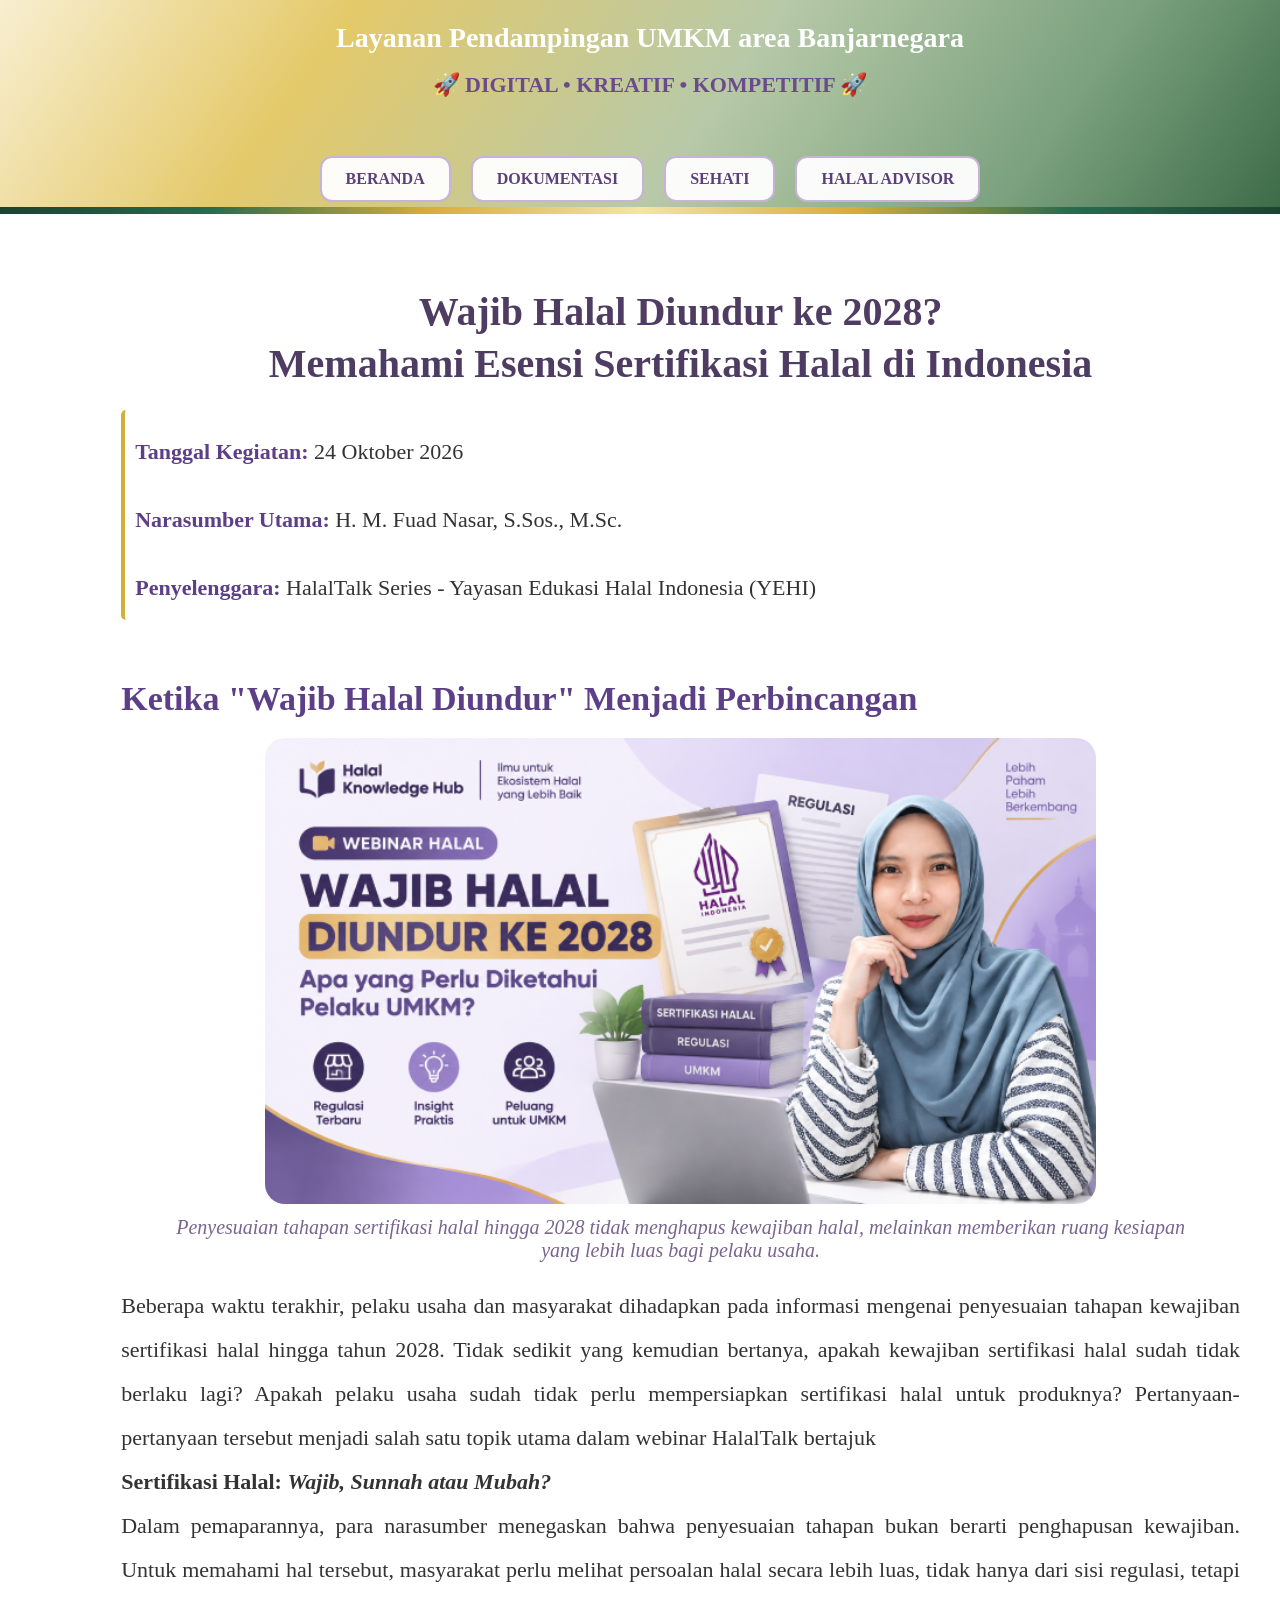
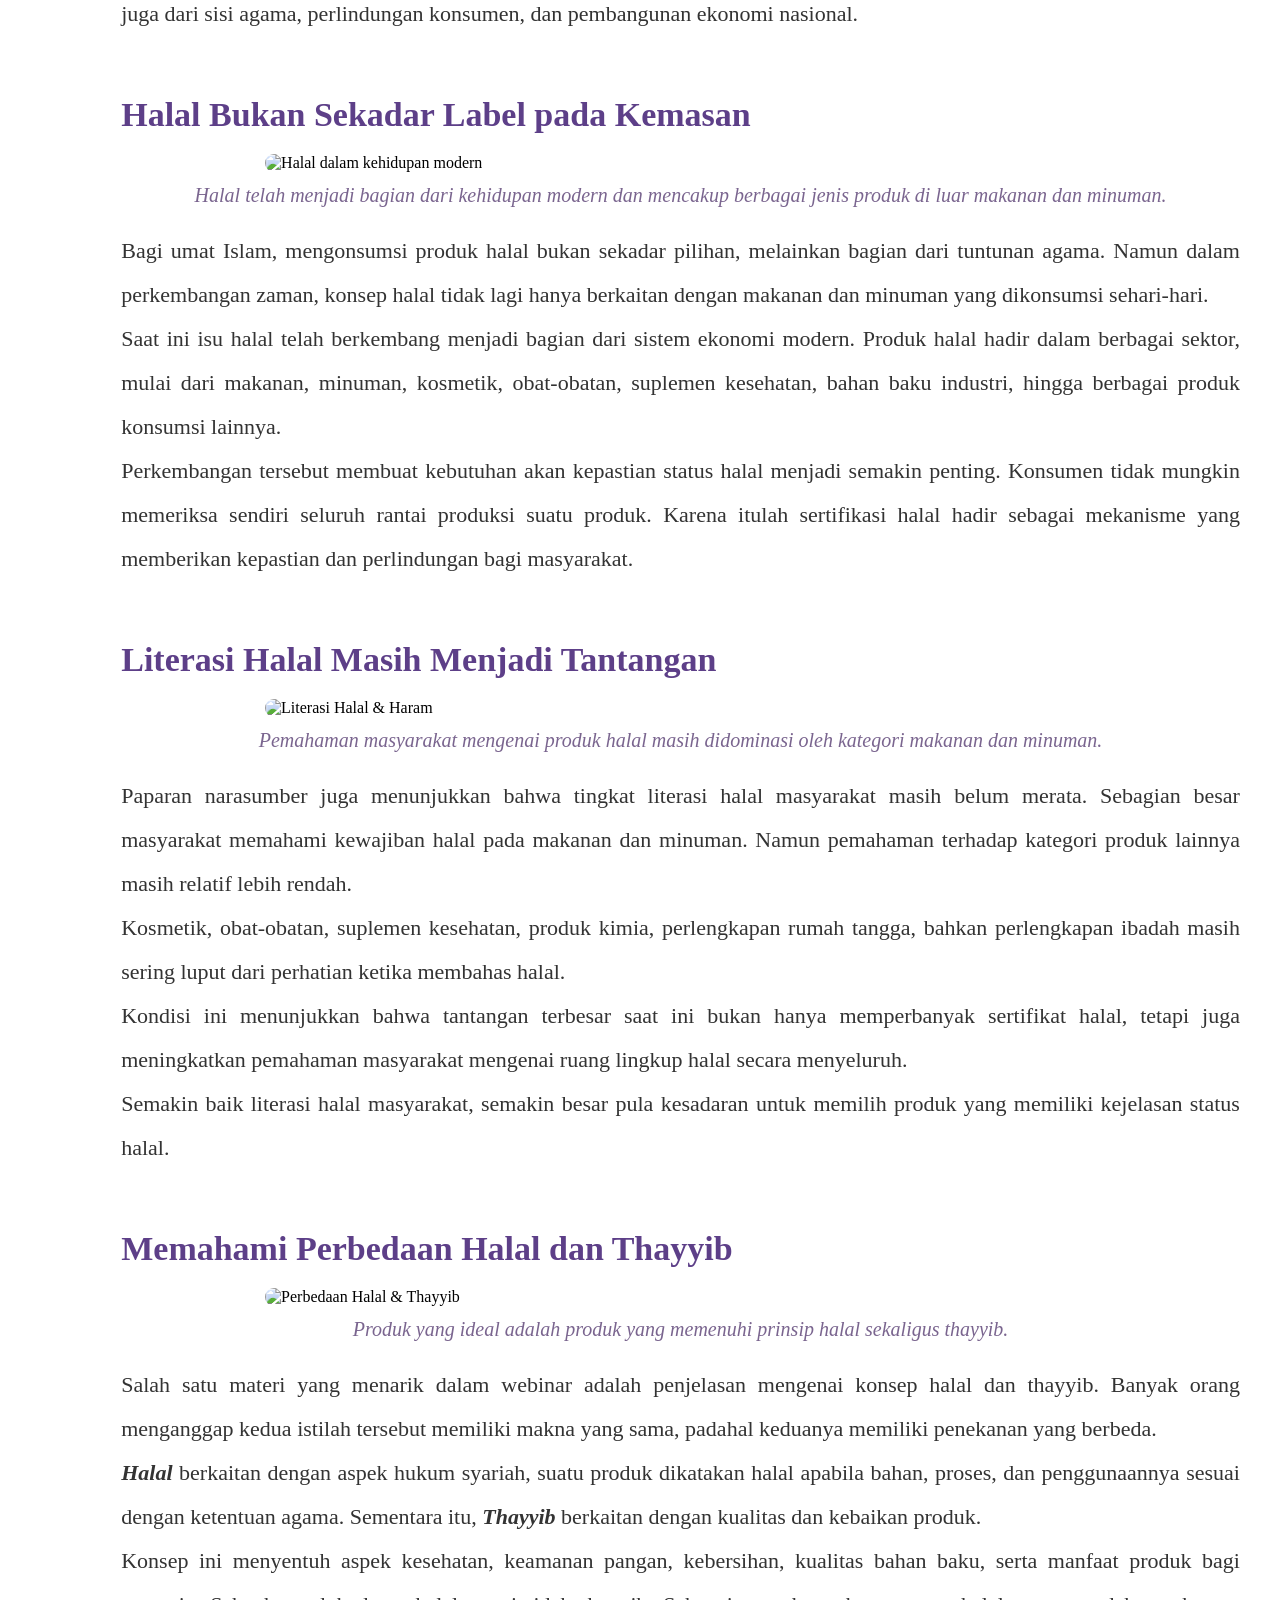
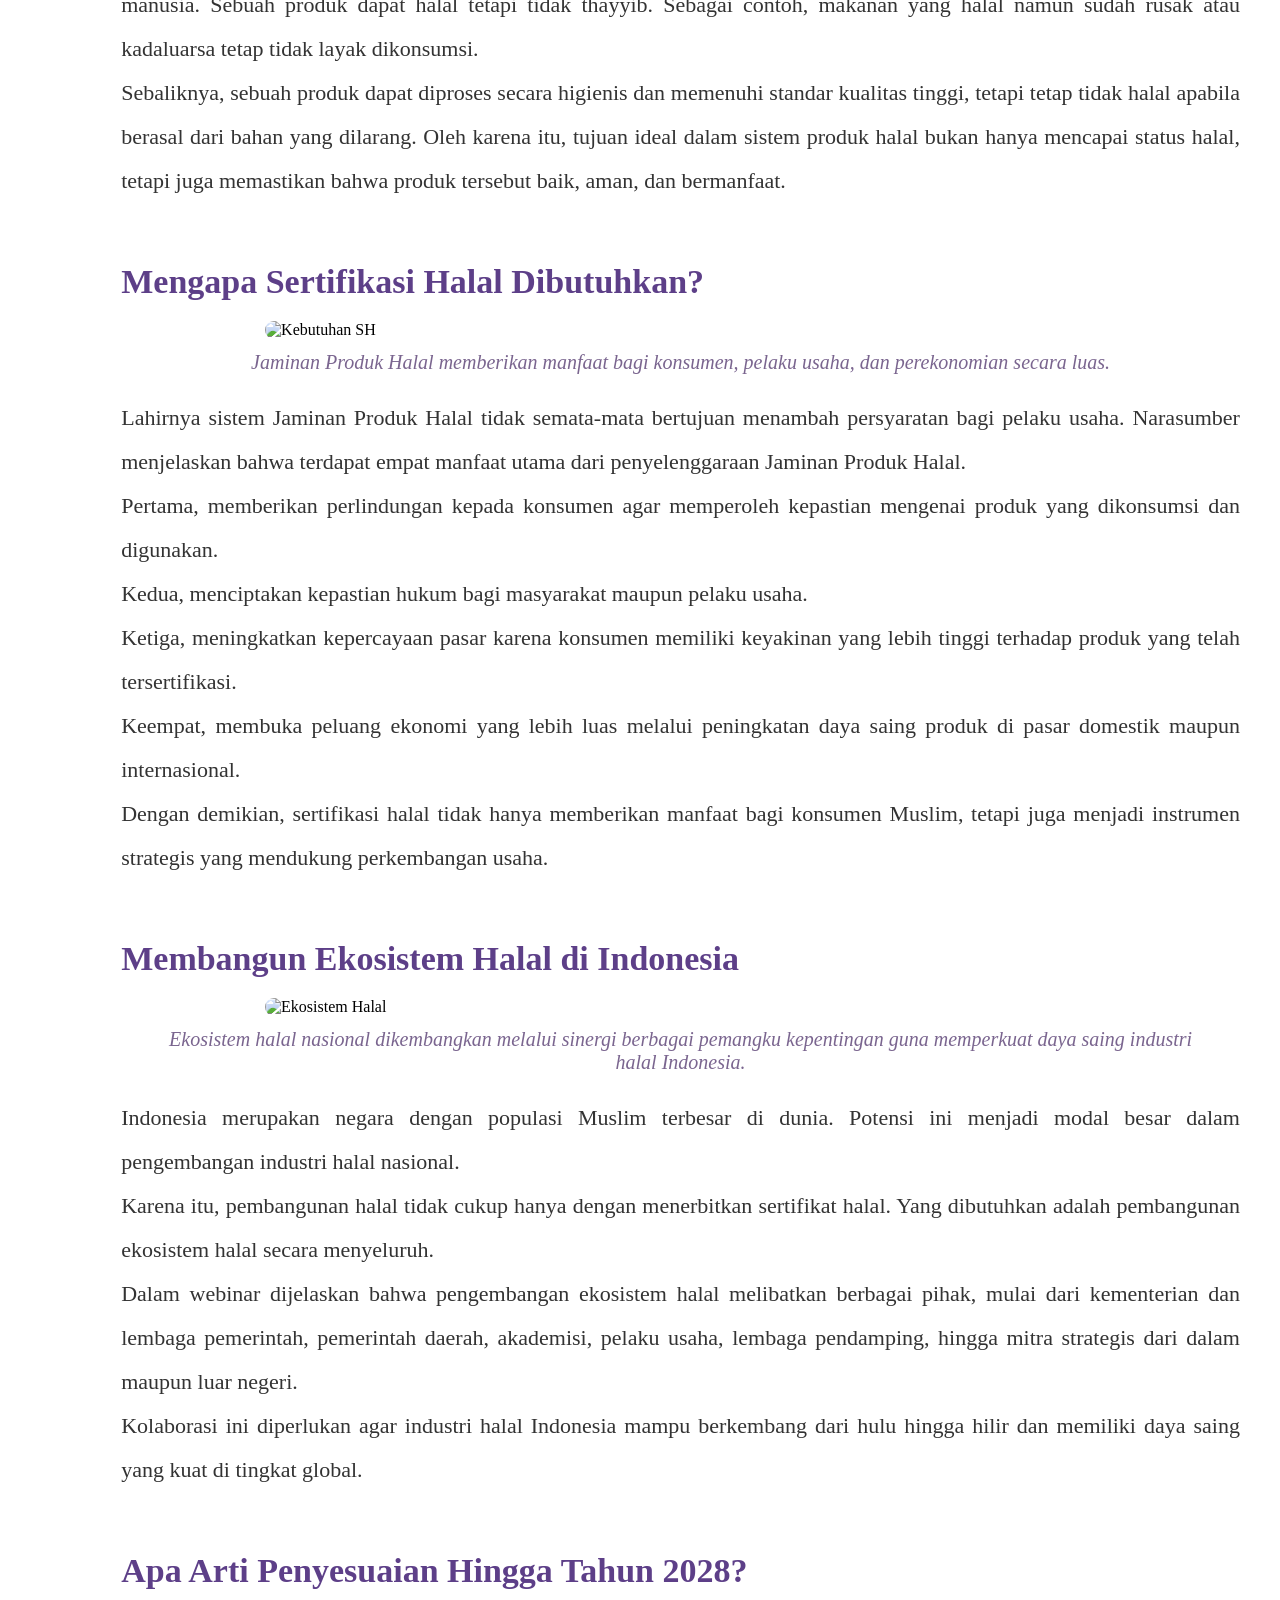
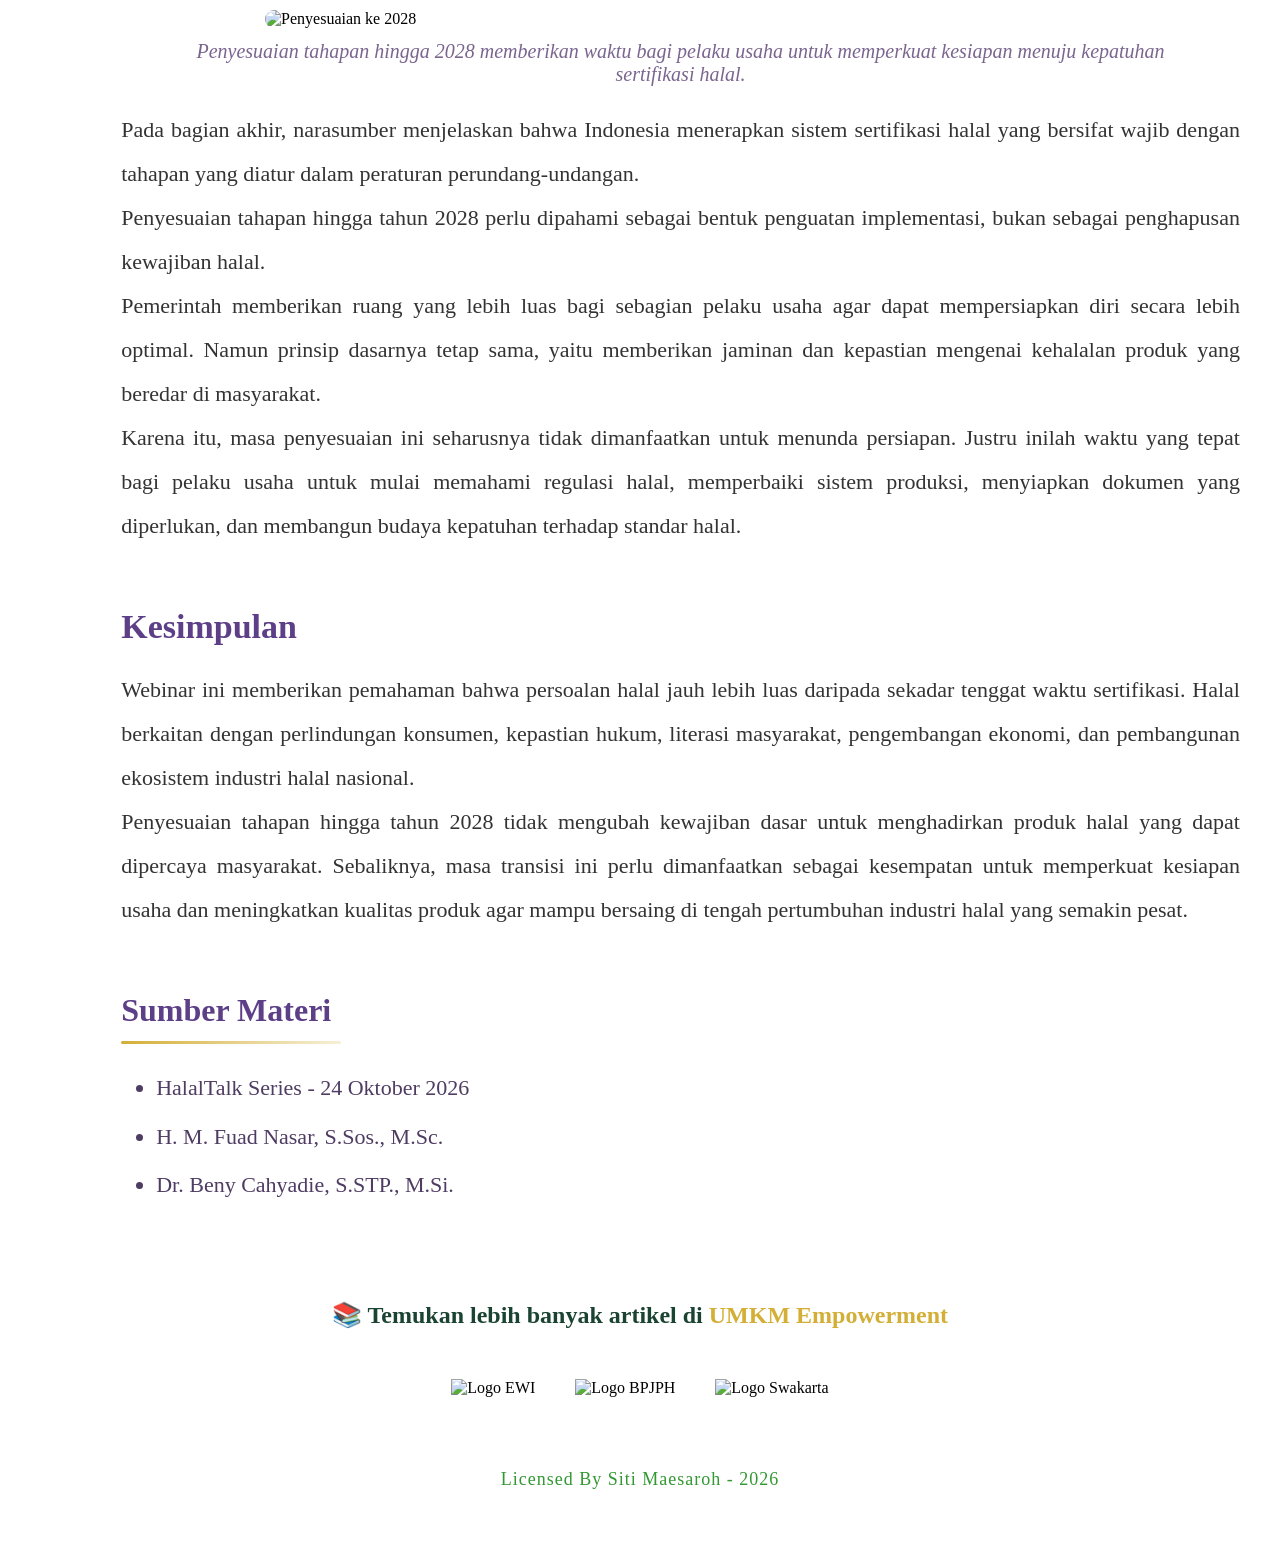
==== dokumentasi.html @ dea2dd50 "all my modifying in this project today" ====
<!DOCTYPE html>
<html lang="id">
<head>
  <meta charset="UTF-8">
  <title>Layanan Pendampingan UMKM area Banjarnegara dan Sekitarnya
  </title>
  <link rel="stylesheet" href="style.css">
  <link rel="stylesheet" href="dokumentasi.css">
</head>

  <body>
    

  <!-- ===== HEADER ===== -->
  <header>

    <div class="header-content">
      <div class="header-text">
            <h1 class="header-title">
                Layanan Pendampingan UMKM area Banjarnegara
            </h1>
            <p class="header-subtitle">
              🚀 DIGITAL • KREATIF • KOMPETITIF 🚀
            </p>
            <div id="calendar-info" class="calendar-info"></div>
       </div>

       <!-- Tombol Navigasi -->
       <nav class="main-menu">

      <div class="menu-item"><a href="index.html">BERANDA</a>
        <div class="menu-item active-menu"></div>
      </div>

      <div class="menu-item"><a href="dokumentasi.html">DOKUMENTASI</a>
      </div>

      <div class="menu-item"><a href="https://sertifikasihalal.id/?ref=v7R2S" target="_blank"rel="noopener noreferrer">SEHATI</a>
      </div>

      <div class="menu-item">
        <a href="https://ppph.id/?ref=v7R2S" target="_blank"rel="noopener noreferrer">HALAL ADVISOR</a>
       </div>

       </nav>
   </div> <!-- Akhir dari Header Content-->

</header>

<main class="knowledge-layout">
    <!-- KONTEN ARTIKEL -->

    <section class="knowledge-content">

      <!-- Artikel Pertama -->
      <article class="knowledge-article" id="artikel-wajib-halal">
        <h1 class="article-title">
            Wajib Halal Diundur ke 2028?<br>
            Memahami Esensi Sertifikasi Halal di Indonesia
        </h1>

    <div class="article-info">
    <p>
        <strong>Tanggal Kegiatan:</strong>
        24 Oktober 2026
    </p>
    <p>
        <strong>Narasumber Utama:</strong>
        H. M. Fuad Nasar, S.Sos., M.Sc.
    </p>
    <p>
        <strong>Penyelenggara:</strong>
        HalalTalk Series - Yayasan Edukasi Halal Indonesia (YEHI)
    </p>
    </div>
        <h2>Ketika "Wajib Halal Diundur" Menjadi Perbincangan</h2>
        <figure class="article-image">
            <img src="assets/HJ-KartuArtikel.png" alt="Kartu Artikel">
            <figcaption>
                Penyesuaian tahapan sertifikasi halal hingga 2028 tidak menghapus kewajiban halal, melainkan memberikan ruang kesiapan yang lebih luas bagi pelaku usaha.
            </figcaption>
          </figure>

        <p>
          Beberapa waktu terakhir, pelaku usaha dan masyarakat dihadapkan pada informasi mengenai penyesuaian tahapan kewajiban sertifikasi halal hingga tahun 2028. Tidak sedikit yang kemudian bertanya, apakah kewajiban sertifikasi halal sudah tidak berlaku lagi? Apakah pelaku usaha sudah tidak perlu mempersiapkan sertifikasi halal untuk produknya?
          Pertanyaan-pertanyaan tersebut menjadi salah satu topik utama dalam webinar HalalTalk bertajuk<br><strong>Sertifikasi Halal: <em>Wajib, Sunnah atau Mubah?</em></strong><br> Dalam pemaparannya, para narasumber menegaskan bahwa penyesuaian tahapan bukan berarti penghapusan kewajiban. Untuk memahami hal tersebut, masyarakat perlu melihat persoalan halal secara lebih luas, tidak hanya dari sisi regulasi, tetapi juga dari sisi agama, perlindungan konsumen, dan pembangunan ekonomi nasional.
        </p>

        <h2>Halal Bukan Sekadar Label pada Kemasan</h2>
        <figure class="article-image">
            <img src="assets/HJ-GambarSatu.jpg" alt="Halal dalam kehidupan modern">
            <figcaption>
                Halal telah menjadi bagian dari kehidupan modern dan mencakup berbagai jenis produk di luar makanan dan minuman.
            </figcaption>
        </figure>

        <p>
          Bagi umat Islam, mengonsumsi produk halal bukan sekadar pilihan, melainkan bagian dari tuntunan agama. Namun dalam perkembangan zaman, konsep halal tidak lagi hanya berkaitan dengan makanan dan minuman yang dikonsumsi sehari-hari.
          <br> Saat ini isu halal telah berkembang menjadi bagian dari sistem ekonomi modern. Produk halal hadir dalam berbagai sektor, mulai dari makanan, minuman, kosmetik, obat-obatan, suplemen kesehatan, bahan baku industri, hingga berbagai produk konsumsi lainnya.
          <br> Perkembangan tersebut membuat kebutuhan akan kepastian status halal menjadi semakin penting. Konsumen tidak mungkin memeriksa sendiri seluruh rantai produksi suatu produk. Karena itulah sertifikasi halal hadir sebagai mekanisme yang memberikan kepastian dan perlindungan bagi masyarakat.
        </p>


        <h2>Literasi Halal Masih Menjadi Tantangan</h2>
        <figure class="article-image">
            <img src="assets/HJ-GambarDua.jpg" alt="Literasi Halal & Haram">
            <figcaption>
              Pemahaman masyarakat mengenai produk halal masih didominasi oleh kategori makanan dan minuman.
            </figcaption>
        </figure>

        <p>
          Paparan narasumber juga menunjukkan bahwa tingkat literasi halal masyarakat masih belum merata. Sebagian besar masyarakat memahami kewajiban halal pada makanan dan minuman. Namun pemahaman terhadap kategori produk lainnya masih relatif lebih rendah.
          <br> Kosmetik, obat-obatan, suplemen kesehatan, produk kimia, perlengkapan rumah tangga, bahkan perlengkapan ibadah masih sering luput dari perhatian ketika membahas halal.
          <br> Kondisi ini menunjukkan bahwa tantangan terbesar saat ini bukan hanya memperbanyak sertifikat halal, tetapi juga meningkatkan pemahaman masyarakat mengenai ruang lingkup halal secara menyeluruh.
          <br> Semakin baik literasi halal masyarakat, semakin besar pula kesadaran untuk memilih produk yang memiliki kejelasan status halal.
        </p>


        <h2>Memahami Perbedaan Halal dan Thayyib</h2>
        <figure class="article-image">
            <img src="assets/HJ-GambarTiga.png" alt="Perbedaan Halal & Thayyib">
            <figcaption>
              Produk yang ideal adalah produk yang memenuhi prinsip halal sekaligus thayyib.
            </figcaption>
          </figure>

        <p>
          Salah satu materi yang menarik dalam webinar adalah penjelasan mengenai konsep halal dan thayyib.
          Banyak orang menganggap kedua istilah tersebut memiliki makna yang sama, padahal keduanya memiliki penekanan yang berbeda.
          <br><strong><em>Halal </em></strong>berkaitan dengan aspek hukum syariah, suatu produk dikatakan halal apabila bahan, proses, dan penggunaannya sesuai dengan ketentuan agama.
          Sementara itu, <strong><em>Thayyib </em></strong>berkaitan dengan kualitas dan kebaikan produk. <br>Konsep ini menyentuh aspek kesehatan, keamanan pangan, kebersihan, kualitas bahan baku, serta manfaat produk bagi manusia.
          Sebuah produk dapat halal tetapi tidak thayyib. Sebagai contoh, makanan yang halal namun sudah rusak atau kadaluarsa tetap tidak layak dikonsumsi.
          <br> Sebaliknya, sebuah produk dapat diproses secara higienis dan memenuhi standar kualitas tinggi, tetapi tetap tidak halal apabila berasal dari bahan yang dilarang.
          Oleh karena itu, tujuan ideal dalam sistem produk halal bukan hanya mencapai status halal, tetapi juga memastikan bahwa produk tersebut baik, aman, dan bermanfaat.
        </p>

        <h2>Mengapa Sertifikasi Halal Dibutuhkan?</h2>
        <figure class="article-image">
            <img src="assets/HJ-GambarEmpat.png" alt="Kebutuhan SH">
            <figcaption>
              Jaminan Produk Halal memberikan manfaat bagi konsumen, pelaku usaha, dan perekonomian secara luas.
            </figcaption>
        </figure>

        <p>
          Lahirnya sistem Jaminan Produk Halal tidak semata-mata bertujuan menambah persyaratan bagi pelaku usaha. Narasumber menjelaskan bahwa terdapat empat manfaat utama dari penyelenggaraan Jaminan Produk Halal.
          <br> Pertama, memberikan perlindungan kepada konsumen agar memperoleh kepastian mengenai produk yang dikonsumsi dan digunakan.
          <br> Kedua, menciptakan kepastian hukum bagi masyarakat maupun pelaku usaha.
          <br> Ketiga, meningkatkan kepercayaan pasar karena konsumen memiliki keyakinan yang lebih tinggi terhadap produk yang telah tersertifikasi.
          <br> Keempat, membuka peluang ekonomi yang lebih luas melalui peningkatan daya saing produk di pasar domestik maupun internasional.
          <br> Dengan demikian, sertifikasi halal tidak hanya memberikan manfaat bagi konsumen Muslim, tetapi juga menjadi instrumen strategis yang mendukung perkembangan usaha.
        </p>

        <h2>Membangun Ekosistem Halal di Indonesia</h2>
        <figure class="article-image">
            <img src="assets/HJ-GambarLima.png" alt="Ekosistem Halal">
            <figcaption>
              Ekosistem halal nasional dikembangkan melalui sinergi berbagai pemangku kepentingan guna memperkuat daya saing industri halal Indonesia.
            </figcaption>
        </figure>

        <p>
          Indonesia merupakan negara dengan populasi Muslim terbesar di dunia. Potensi ini menjadi modal besar dalam pengembangan industri halal nasional.
          <br> Karena itu, pembangunan halal tidak cukup hanya dengan menerbitkan sertifikat halal. Yang dibutuhkan adalah pembangunan ekosistem halal secara menyeluruh.
          <br> Dalam webinar dijelaskan bahwa pengembangan ekosistem halal melibatkan berbagai pihak, mulai dari kementerian dan lembaga pemerintah, pemerintah daerah, akademisi, pelaku usaha, lembaga pendamping, hingga mitra strategis dari dalam maupun luar negeri.
          <br> Kolaborasi ini diperlukan agar industri halal Indonesia mampu berkembang dari hulu hingga hilir dan memiliki daya saing yang kuat di tingkat global.
        </p>

        <h2>Apa Arti Penyesuaian Hingga Tahun 2028?</h2>
        <figure class="article-image">
            <img src="assets/HJ-GambarEnam.png" alt="Penyesuaian ke 2028">
            <figcaption>
              Penyesuaian tahapan hingga 2028 memberikan waktu bagi pelaku usaha untuk memperkuat kesiapan menuju kepatuhan sertifikasi halal.
            </figcaption>
        </figure>

        <p>Pada bagian akhir, narasumber menjelaskan bahwa Indonesia menerapkan sistem sertifikasi halal yang bersifat wajib dengan tahapan yang diatur dalam peraturan perundang-undangan.
        <br> Penyesuaian tahapan hingga tahun 2028 perlu dipahami sebagai bentuk penguatan implementasi, bukan sebagai penghapusan kewajiban halal.
        <br> Pemerintah memberikan ruang yang lebih luas bagi sebagian pelaku usaha agar dapat mempersiapkan diri secara lebih optimal. Namun prinsip dasarnya tetap sama, yaitu memberikan jaminan dan kepastian mengenai kehalalan produk yang beredar di masyarakat.
        <br> Karena itu, masa penyesuaian ini seharusnya tidak dimanfaatkan untuk menunda persiapan. Justru inilah waktu yang tepat bagi pelaku usaha untuk mulai memahami regulasi halal, memperbaiki sistem produksi, menyiapkan dokumen yang diperlukan, dan membangun budaya kepatuhan terhadap standar halal.
        </p>

        <h2>Kesimpulan</h2>
        <p>
          Webinar ini memberikan pemahaman bahwa persoalan halal jauh lebih luas daripada sekadar tenggat waktu sertifikasi. Halal berkaitan dengan perlindungan konsumen, kepastian hukum, literasi masyarakat, pengembangan ekonomi, dan pembangunan ekosistem industri halal nasional.
          <br> Penyesuaian tahapan hingga tahun 2028 tidak mengubah kewajiban dasar untuk menghadirkan produk halal yang dapat dipercaya masyarakat. Sebaliknya, masa transisi ini perlu dimanfaatkan sebagai kesempatan untuk memperkuat kesiapan usaha dan meningkatkan kualitas produk agar mampu bersaing di tengah pertumbuhan industri halal yang semakin pesat.
        </p>

        <h3>Sumber Materi</h3>

        <ul>
            <li>HalalTalk Series - 24 Oktober 2026</li>
            <li>H. M. Fuad Nasar, S.Sos., M.Sc.</li>
            <li>Dr. Beny Cahyadie, S.STP., M.Si.</li>
        </ul>
    </article>
</section>
    </section>
</main>
 
<section class="more-articles">
    <p>
        📚 Temukan lebih banyak artikel di
        <a href="https://esma-2026.github.io/My-Personal-Blog/"
           target="_blank">
            UMKM Empowerment
        </a>
    </p>
</section>

    <footer class="sponsor-footer">
      <div class="sponsor-logos">
        <img src="assets/ewi.png" alt="Logo EWI" class="sponsor-logo">
        <img src="assets/kemenpar.png" alt="Logo BPJPH" class="sponsor-logo">
        <img src="assets/sihati.png" alt="Logo Swakarta" class="sponsor-logo">
      </div>

    <p class="licensed">Licensed By Siti Maesaroh - 2026</p>
  </footer>

<!-- Script untuk Hari & Tanggal Berjalan-->
<!-- Script di akhir -->
  <script src="script.js"></script>

</section>
</body>
</html>
---- style.css ----
/* ===== GLOBAL ===== */
html {
    scroll-behavior: smooth;
    overflow-x: clip;
}
html,
body{
    margin:0;
    overflow-x: clip;
    overflow-y: auto;
}

body{
    background-image:url("assets/background-website.png");
    background-position:center top;
    background-repeat:no-repeat;
    background-size:cover;
}

/* ===== HEADER ===== */

header{
    position: fixed;
    top: 0;
    left: 0;
    width: 100%;
    display: center;
    padding: 12px 40px 12px 60px;
    box-sizing: border-box;
    z-index: 9999;
    background: linear-gradient(
    125deg,
    #f8efd1 0%,
    #e4c96a 25%,
    #b7c9a8 55%,
    #7ba17e 80%,
    #3d6b47 100%
    );
}
header::after{
    content:"";
    position:absolute;
    left:0;
    bottom:0;
    width:100%;
    height:7px;

   background: linear-gradient(
    90deg,
    #1b4332,
    #2d6a4f,
    #d4af37,
    #f4e4a6,
    #d4af37,
    #2d6a4f,
    #1b4332
);
}

.header-text{
    display:flex;
    flex-direction:column;
    align-items:center;
}
.header-title{
    margin:10px;
    font-size:28px;
    font-weight:700;
    color:white;
}
.header-subtitle{
    margin:8px 0 0;
    font-size:24px;
    font-weight:600;
    color:#6c4b8a;
    text-align:center;
}

/* ===== TANGGAL ===== */
.calendar-info{
    margin-top:12px;
    min-height:28px;
    color:#b8860b;
    font-size:26px;
    font-weight:500;
    text-align:center;
}
.main-background{
    padding-top: 200px;
}

/* ===== RESPONSIVE ===== */

@media (max-width:1350px){

    header{
        grid-template-columns:1fr;
        justify-items:center;
        gap:12px;
    }

    .header-brand{
        grid-column:1;
        width:100%;
        justify-content:center;
        gap:14px;
    }

    .header-title{
        font-size:28px;
        text-align:center;
    }

    .header-subtitle{
        font-size:22px;
    }

    .calendar-info{
        font-size:16px;
    }
}
.menu-item button{
    background: transparent;
    border: none;
    color: purple;
    font-size: 16px;
    font-weight: 700;
    cursor: pointer;
    padding: 10px 18px;
}

.menu-item button:hover{
    color: purple;
}

.menu-item{
    transition:all 0.3s ease;
}
.menu-item a{
    display:block;

    padding:12px 24px;

    background:rgba(255,255,255,.95);

    color:#5b3f7b;

    text-decoration:none;
    font-weight:700;

    border:2px solid #c7b2d9;
    border-radius:12px;

    transition:all .3s ease;
}
.menu-item a:hover{
    transform:scale(1.05);

    background:#b996dd;
    color:white;

    box-shadow:
        0 10px 25px rgba(185,150,221,.35);
}
.main-menu{
    display:flex;
    justify-content:center;
    align-items:center;

    flex-wrap:nowrap;
    gap:20px;

    margin-top:18px;

    background:none;

    position:relative;
    z-index:99999;
}

/* ===== RESPONSIVE ===== */

@media (max-width:1350px){

    header{
        grid-template-columns:1fr;
        justify-items:center;
        gap:12px;
    }

    .header-brand{
        grid-column:1;
        width:100%;
        justify-content:center;
        gap:14px;
    }

    .header-title{
        font-size:28px;
        text-align:center;
    }

    .header-subtitle{
        font-size:22px;
    }

    .calendar-info{
        font-size:16px;
    }
}
/* ===== Papan Informasi ===== */
.announcement-layout{
    display:flex;
    align-items:flex-end;
    gap: 0px;
    align-items: flex-start;
}
.announcement-box{
    max-width:1200px;
    margin-top:80px;
    margin-right:auto;
    margin-bottom:40px;
    margin-left:auto;
    padding:15px 20px 15px 50px;
    border-radius:10px;
    background:
        linear-gradient(
            135deg,
            rgba(255,255,255,.65),
            rgba(255,255,255,.50)
        );
    backdrop-filter:blur(10px);
    box-shadow:
        0 12px 30px rgba(0,0,0,.08);
}
.announcement-image{
    width:20%;
    align-items: flex-end;
    display:flex;
    align-items:flex-end;
}
.announcement-content{
    flex:0 0 85%;

    display:flex;
    flex-direction:column;

    justify-content:center;
    align-items:center;

    text-align:center;

    box-sizing:border-box;

    padding:10px 30px;
}
.announcement-badge{
    display:block;

    text-align:center;

    color:red;

    font-size:30px;

    font-weight:700;

    letter-spacing:2px;

    margin-bottom:14px;
}

@keyframes glowPulse{
    0%{
        transform: scale(1);
        text-shadow:
            0 0 5px rgba(255,255,255,0.5),
            0 0 10px rgba(255,255,255,0.3);
    }

    50%{
        transform: scale(1.1);
        text-shadow:
            0 0 10px #ffffff,
            0 0 20px #ffffff,
            0 0 30px rgba(255,255,255,0.8);
    }

    100%{
        transform: scale(1);
        text-shadow:
            0 0 5px rgba(255,255,255,0.5),
            0 0 10px rgba(255,255,255,0.3);
    }
}
.announcement-heading{
    text-align:center;

    font-size:40px;

    font-weight:700;

    color:#5d3f88;

    margin:0 0 18px;
}

.announcement-text{
    max-width:700px;

    margin:0 auto;

    text-align:center;

    font-size:24px;

    line-height:1.7;

    color:#44335d;

    font-weight:500;
}
.announcement-button{
    display:inline-block;

    margin-top:36px;

    padding:16px 36px;

    background:#ffffff;

    color:#5d3f88;

    font-size:22px;

    font-weight:700;

    text-decoration:none;

    border:2px solid #d4af37;

    border-radius:50px;

    transition:.3s ease;

    box-shadow:
        0 10px 25px rgba(0,0,0,.08);
}
.announcement-button:hover{
    background:#5d3f88;

    color:white;

    transform:translateY(-3px);
}

.announcement-button:active{
    transform: scale(0.98);
}

/* ===== footer ===== */
.sponsor-footer{
    width:100%;

    padding:0px 0;
    margin-top: 10px;

    display:flex;
    flex-direction:column;
    align-items:center;

    background:transparent;
}
.sponsor-logos{
    display: flex;
    justify-content: center;
    align-items: center;
    gap: 40px;
    flex-wrap: wrap;
}

.sponsor-logo{
    height: 50px;
    width: auto;

    transition: transform 0.3s ease,
                filter 0.3s ease;
}

.sponsor-logo:hover{
    transform: scale(1.08);
    filter: drop-shadow(0 0 8px rgba(124,252,0,0.5));
}

.licensed{
    margin-top: 5px;

    color: plum;
    font-family: Georgia;
    font-size: 18px;
    font-weight: 400px;
    letter-spacing: 1px;
    text-align: center;
    opacity: 0.8;
}
.latest-articles{
    max-width:1200px;
    margin:50px auto;
    padding:0 20px;
}

.article-title{
    text-align:center;
    color:#1b4332;
    font-size:32px;
    margin-bottom:30px;
    font-weight:700;
}
.article-grid{
    width:min(1100px, 90%);
    margin:50px auto;

    display:grid;
    grid-template-columns:repeat(2,1fr);

    gap:30px;
}
.article-card{
    display:block;
    text-decoration:none;
    color:inherit;
}

.article-card:visited{
    color:inherit;
}
.article-card img{
    width:100%;
    height:auto;
    display:block;
}

.article-card:hover{
    transform:translateY(-5px);
    text-decoration: none;
    box-shadow:0 15px 30px rgba(0,0,0,.12);

    border-color:#1b4332;
}

.article-card h3{
    color:#1b4332;
    margin-bottom:12px;
    font-size:22px;
}

.article-card p{
    color:#555;
    line-height:1.7;
}
@media(max-width:768px){

    .article-grid{
        grid-template-columns:1fr;
    }

}
---- dokumentasi.css ----
.main-menu{
    display:flex;
    justify-content:center;
    align-items:center;

    flex-wrap:nowrap;
    gap:20px;

    margin-top:18px;

    background:none;

    position:relative;
    z-index:99999;
}
.knowledge-layout{
    width:min(1200px, 92%);

    margin:2cm auto;

    padding-top:120px;

    box-sizing:border-box;
}
.knowledge-content{
    width:min(1400px,95%);
    margin:auto;
}
/* ===== footer ===== */
.sponsor-footer{
    width:100%;
    padding:0px 0;
    margin-top:50px;
    margin-bottom: 50px;

    display:flex;
    flex-direction:column;
    align-items:center;

    background:transparent;
}
.sponsor-logos{
    display: flex;
    justify-content: center;
    align-items: center;
    gap: 40px;
    flex-wrap: wrap;
}

.sponsor-logo{
    height: 50px;
    width: auto;

    transition: transform 0.3s ease,
                filter 0.3s ease;
}

.sponsor-logo:hover{
    transform: scale(1.08);
    filter: drop-shadow(0 0 8px rgba(124,252,0,0.5));
}

.licensed{
    margin-top: 40px;

    color: green;
    font-family: Georgia;
    font-size: 18px;
    font-weight: 500px;
    letter-spacing: 1px;
    text-align: center;
    opacity: 0.8;
}


.knowledge-article{
    max-width:100%;
    padding: 0;
}

.article-category{
    color:#d4af37;
    font-weight:700;
    letter-spacing:2px;
    text-transform:uppercase;
}
.article-title{
    max-width:100%;

    margin:0 auto 20px;

    text-align:center;

    font-size:40px;
    line-height:1.3;

    color:#4f3c63;
}
.article-info{
    margin:10px 0 10px;

    padding:10px 10px;

    border-left:4px solid #d4af37;

    background:rgba(255,255,255,.35);

    border-radius:5px;
}
.article-info p{
    margin:10px 0 5px;
    font-size:18px;
}
.article-info p:last-child{
    margin-bottom:0;
}
.article-info strong{
    color:#5d3f88;
}
.knowledge-article h2{
    margin-top:60px;
    margin-bottom:20px;

    font-size:34px;
    font-weight:700;

    color:#5d3f88;
}
.knowledge-article p{
    text-align:justify;

    line-height:2;

    font-size:22px;

    color:#333;

    margin-bottom:24px;
}

.knowledge-content{
    padding:90px 90px 60px 70px;
}
.knowledge-article p{
    line-height:2;
    font-size:22px;
    color:#333;
    margin-bottom:24px;
}
.article-image img{
    width:80%;
    display:block;
    margin:12px auto;
    border-radius:20px;
}
.article-image figcaption{
    margin-top:12px;

    text-align:center;

    font-size:20px;
    font-style:italic;

    color:#7a658f;
}
.knowledge-article ul{
    padding-left:35px;
}
.knowledge-article li{
    font-size:22px;

    line-height:2.2;

    color:#4f3c63;
}
.knowledge-article h3{
    font-size:32px;
    color:#5d3f88;

    margin-top:60px;
    margin-bottom:20px;

    position:relative;
}
.knowledge-article h3::after{
    content:'';

    display:block;

    width:220px;
    height:3px;

    margin-top:12px;

    background:linear-gradient(
        90deg,
        #d4af37,
        rgba(212,175,55,.2)
    );

    border-radius:10px;
}
.article-card{
    margin-top:30px;

    background:rgba(255,255,255,.45);

    border:1px solid rgba(185,150,221,.20);

    border-radius:20px;

    overflow:hidden;

    backdrop-filter:blur(10px);

    transition:all .3s ease;

    box-shadow:
        0 8px 24px rgba(0,0,0,.05);
}
.article-card:hover{
    transform:translateY(-6px);

    box-shadow:
        0 16px 36px rgba(93,63,136,.12);
}
.article-card img{
    width:100%;

    display:block;

    object-fit:cover;
}
.article-card h3{
    margin:20px 20px 10px;

    font-size:24px;

    line-height:1.4;

    color:#5d3f88;

    font-family:
        "Cormorant Garamond",
        serif;
}
.article-card p{
    margin:0 20px 20px;

    font-size:16px;

    line-height:1.8;

    color:#5f5f5f;
}
.read-more{
    display:inline-block;

    margin:
        0
        20px
        20px;

    padding:
        12px
        20px;

    border-radius:12px;

    background:#d4af37;

    color:white;

    text-decoration:none;

    font-weight:600;

    transition:.3s ease;
}
.read-more:hover{
    background:#b9962d;
}
.article-tag{
    display:inline-block;

    margin:
        20px
        20px
        0;

    padding:
        6px
        12px;

    border-radius:999px;

    background:
        rgba(212,175,55,.15);

    color:#b28704;

    font-size:12px;

    font-weight:700;

    letter-spacing:1px;

    text-transform:uppercase;
}
.more-articles{
    text-align:center;
    margin-top:-60px;
    margin-bottom: 30px;
}

.more-articles p{
    font-size:24px;
    font-weight:600;
    color:#1b4332;
}

.more-articles a{
    color:#d4af37;
    text-decoration:none;
    font-weight:700;

    transition:all .3s ease;
}

.more-articles a:hover{
    color:#2d6a4f;
    text-decoration:underline;
}
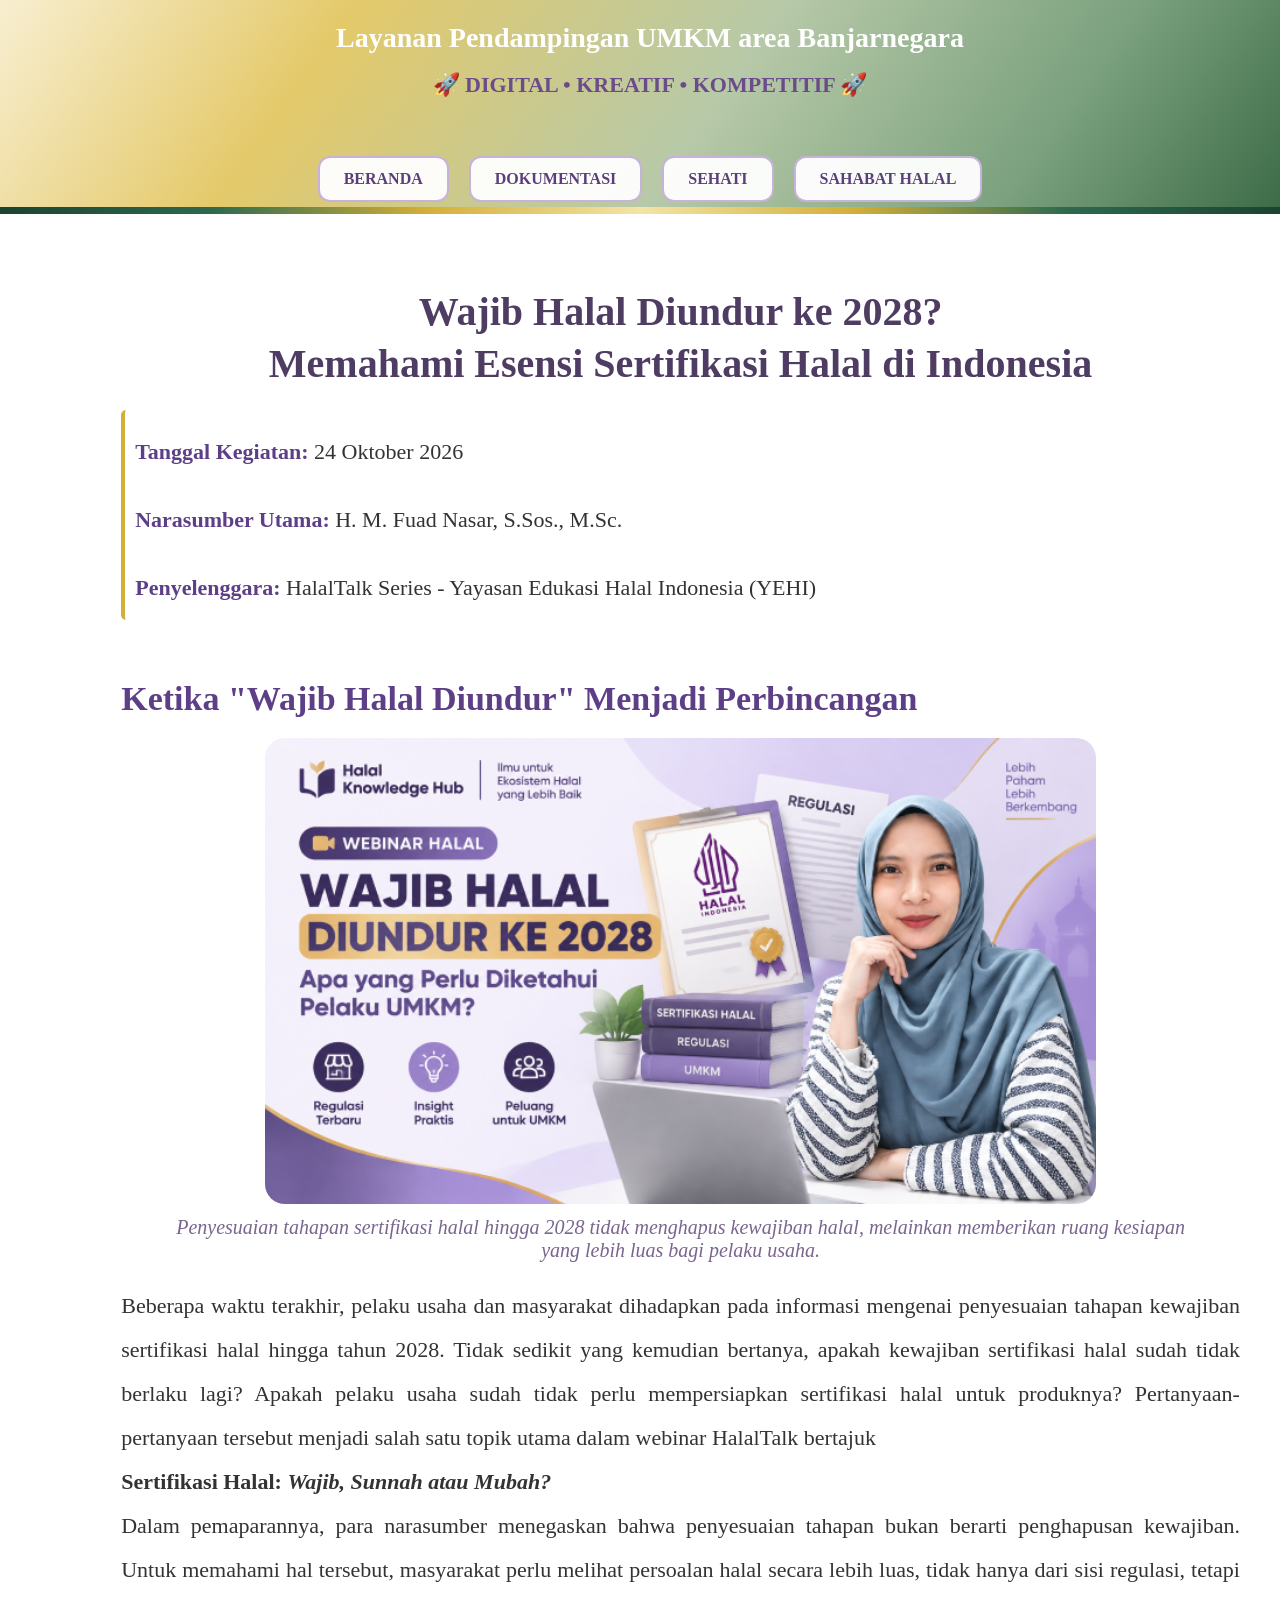
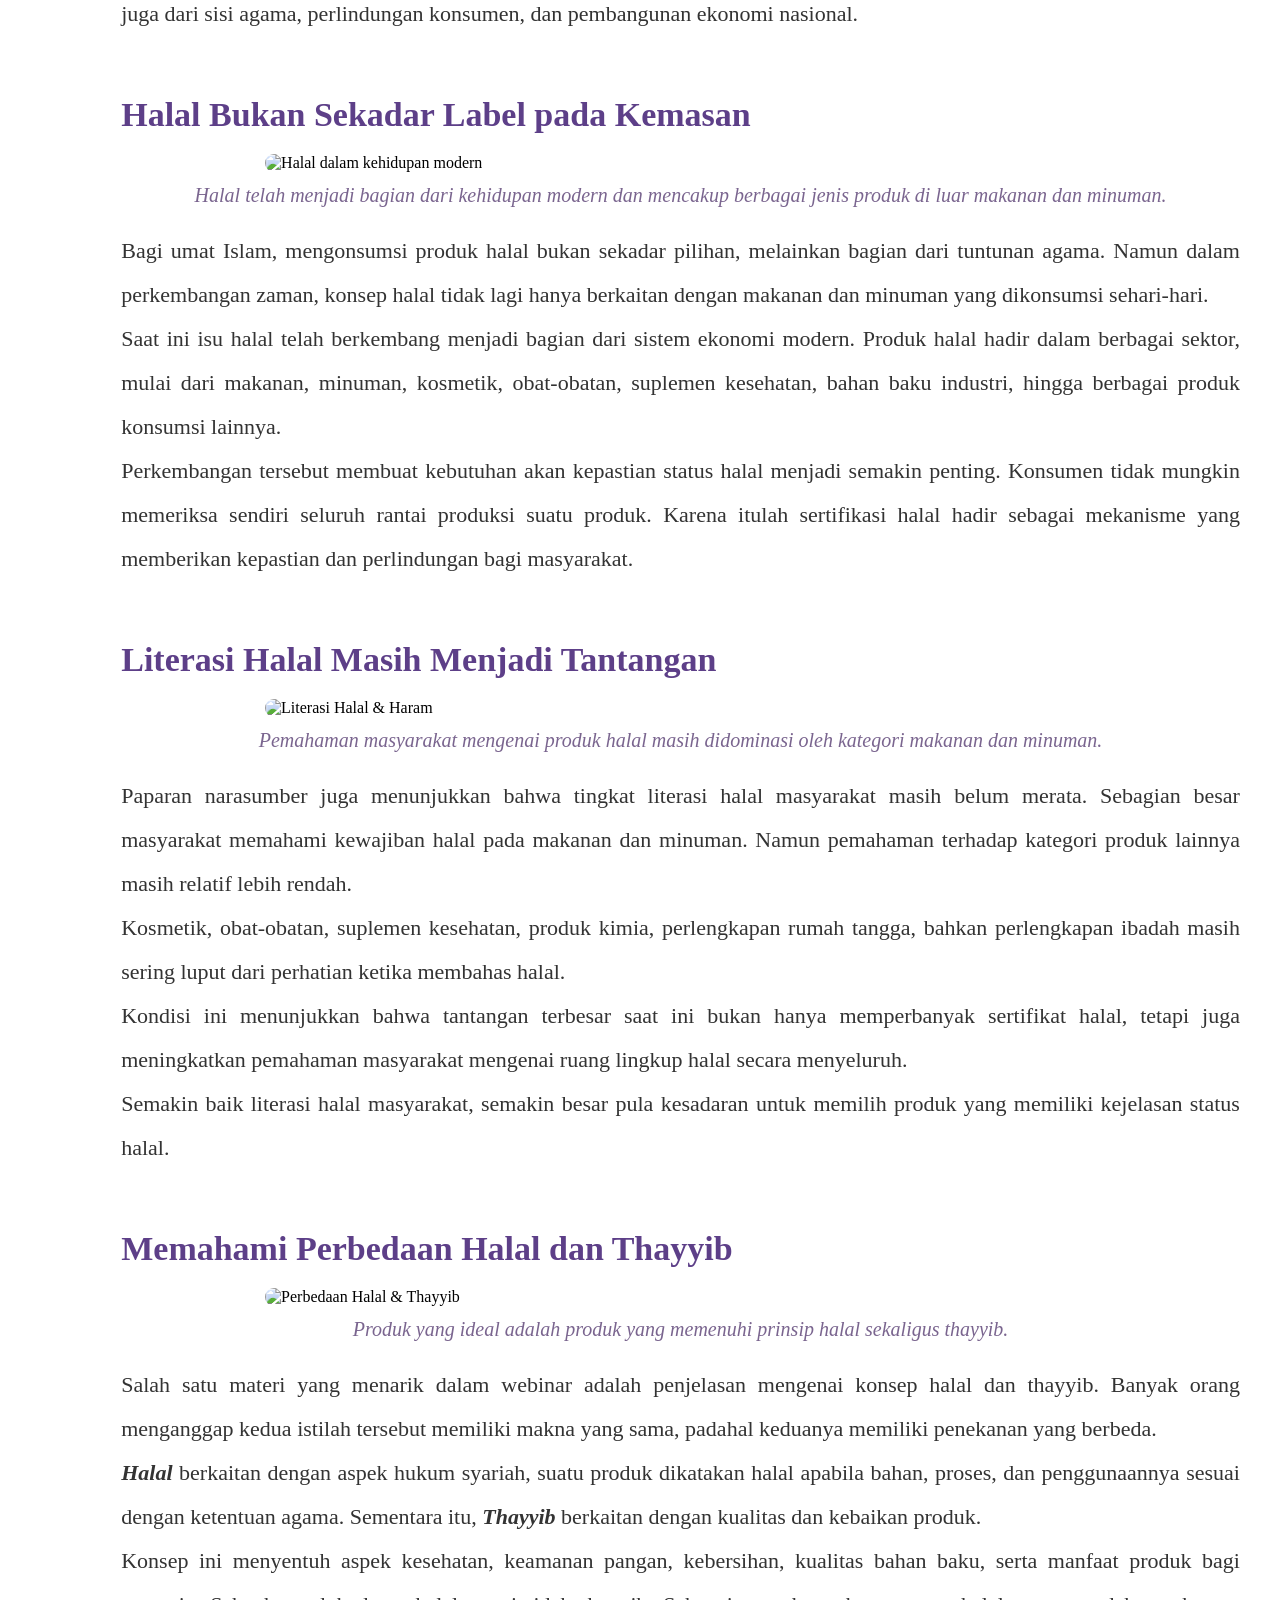
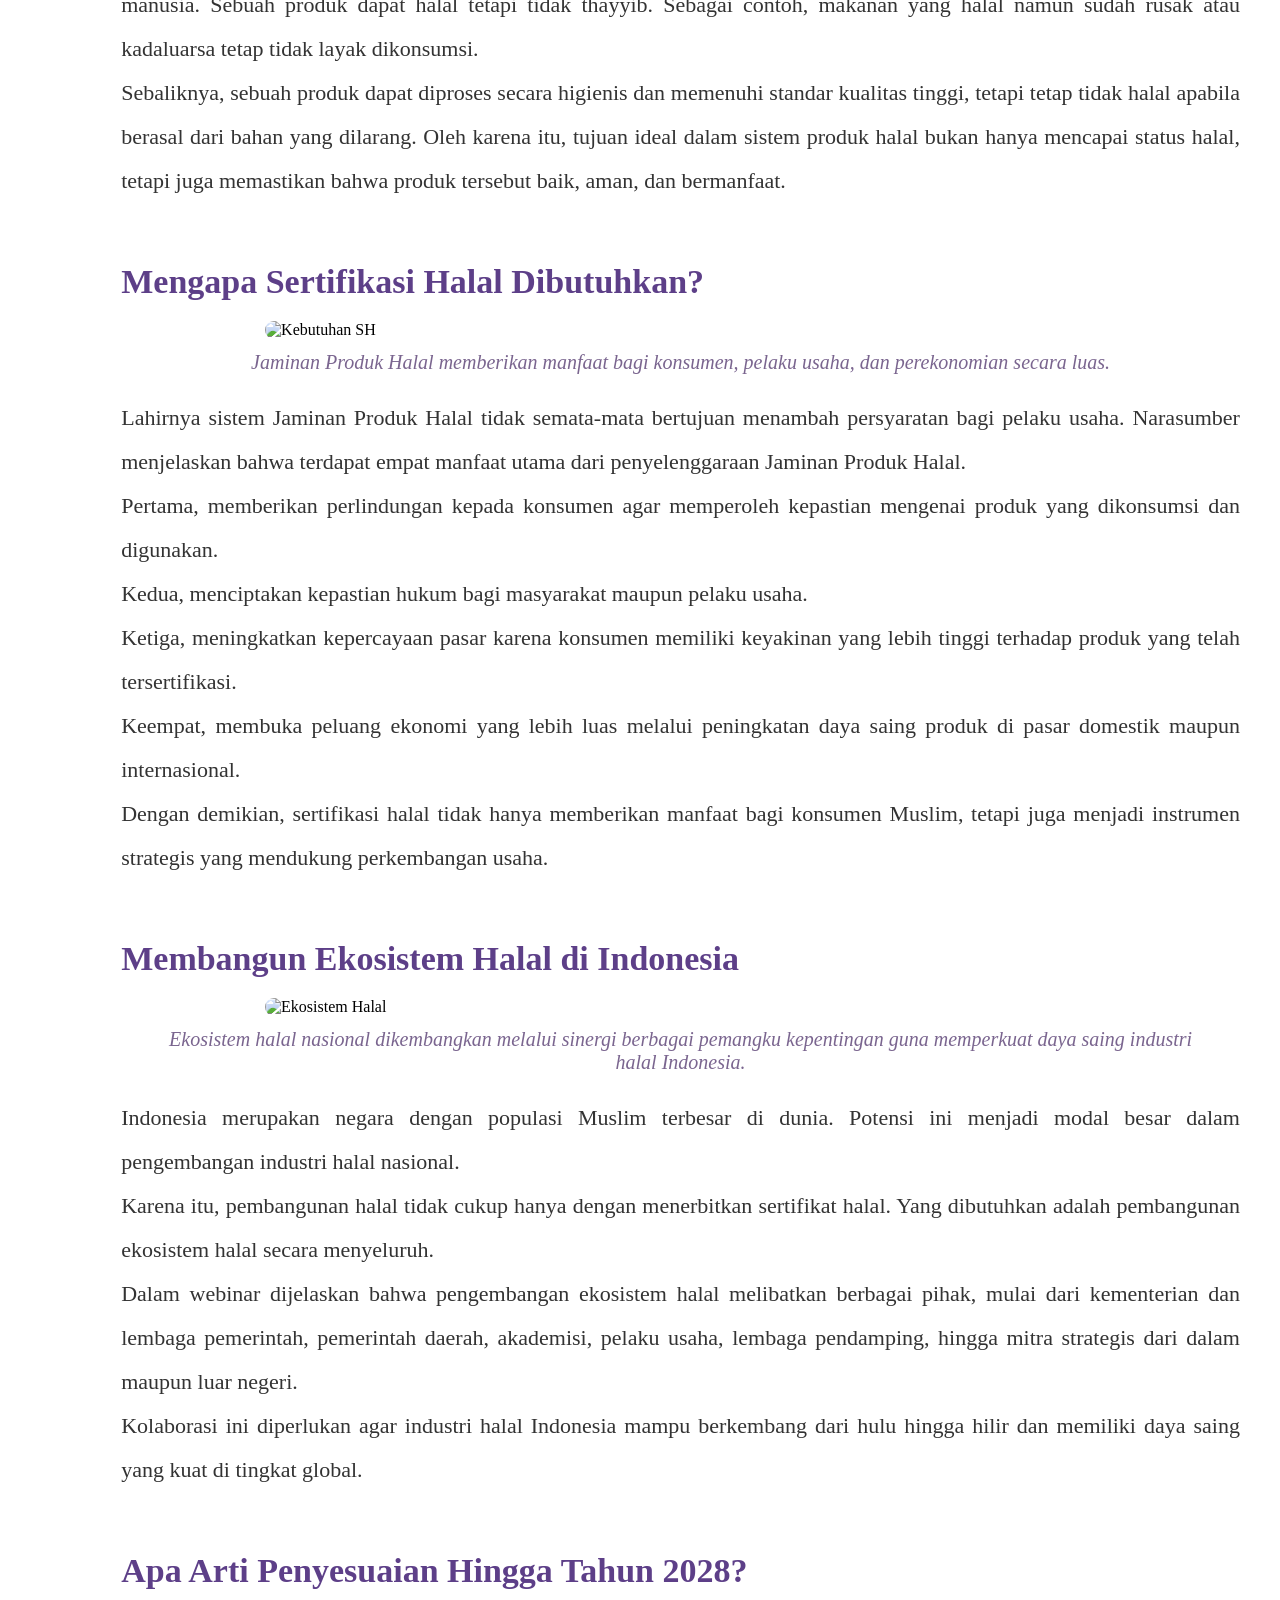
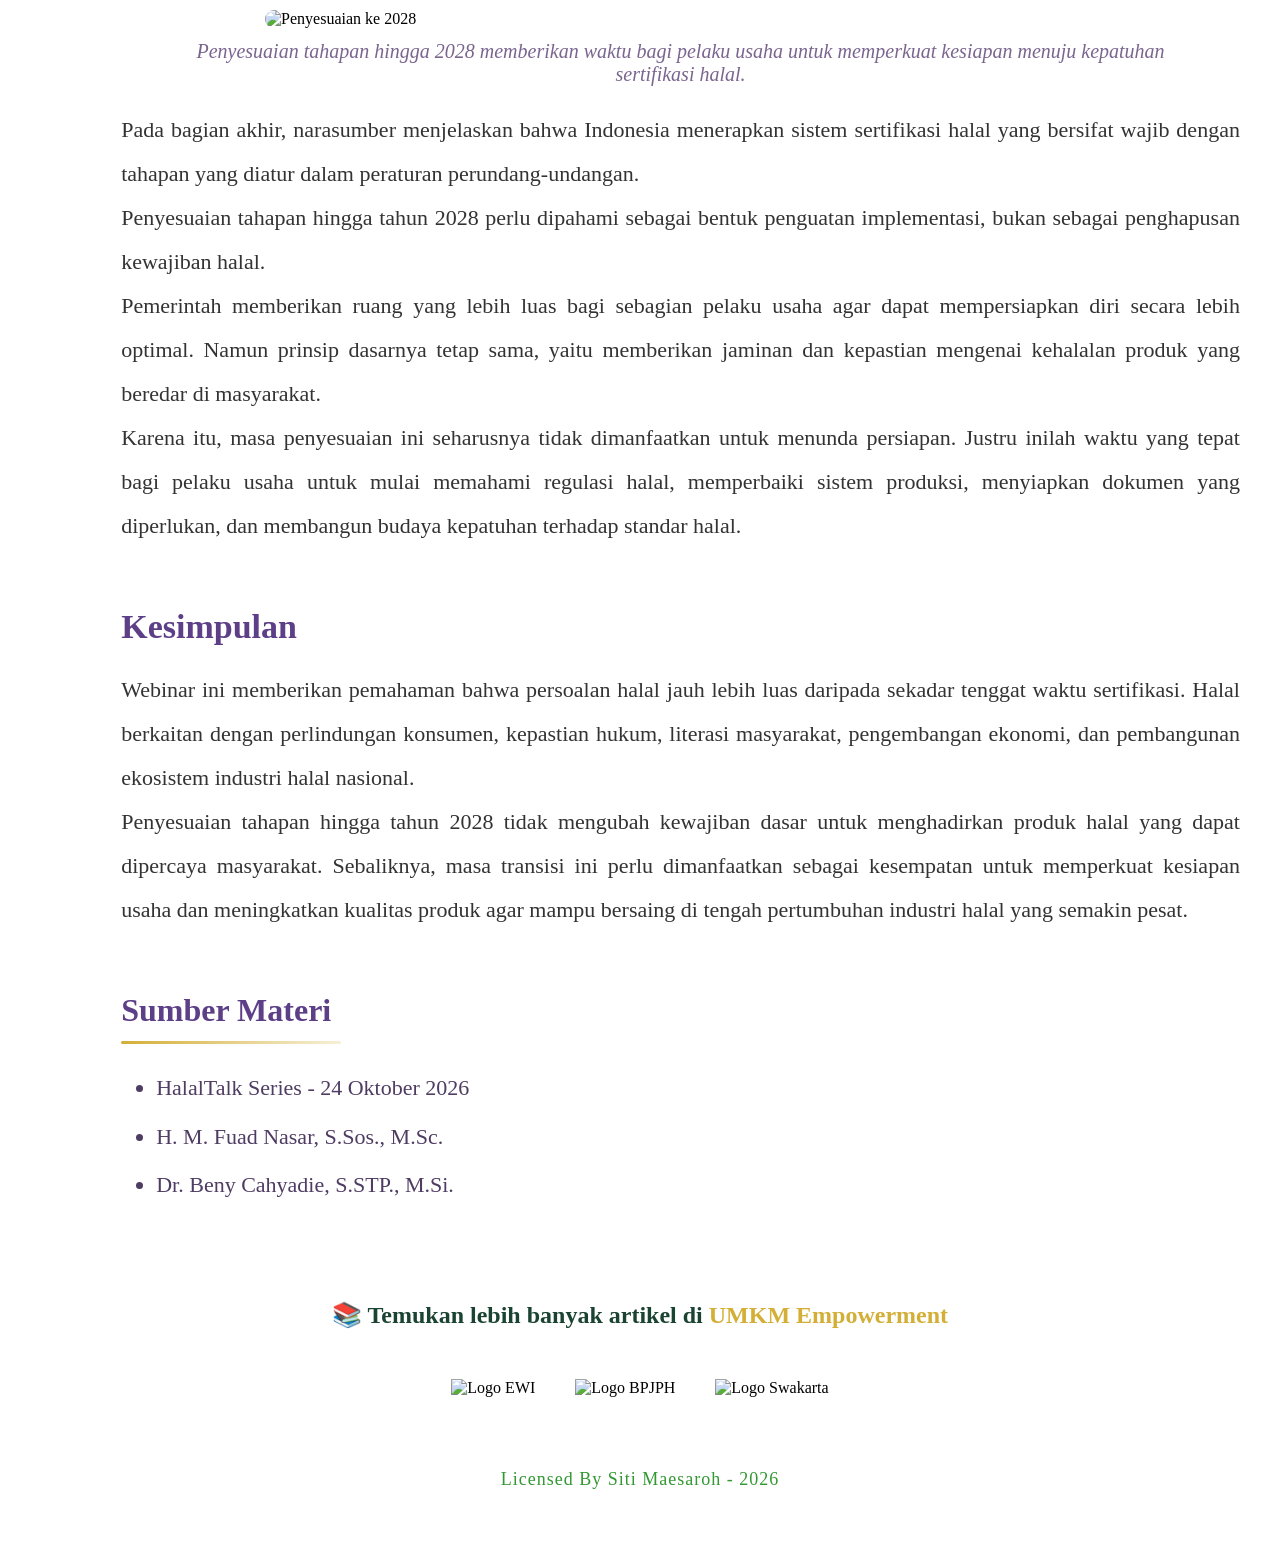
==== commit 6dbeb1c1: "my project just now" ====
--- a/dokumentasi.html
+++ b/dokumentasi.html
@@ -39,7 +39,7 @@
       </div>
 
       <div class="menu-item">
-        <a href="https://ppph.id/?ref=v7R2S" target="_blank"rel="noopener noreferrer">HALAL ADVISOR</a>
+        <a href="umkm.html" target="_blank"rel="noopener noreferrer">SAHABAT HALAL</a>
        </div>
 
        </nav>
--- a/style.css
+++ b/style.css
@@ -361,8 +361,7 @@
 /* ===== footer ===== */
 .sponsor-footer{
     width:100%;
-
-    padding:0px 0;
+    padding-top: 30px;
     margin-top: 10px;
 
     display:flex;
@@ -403,11 +402,6 @@
     text-align: center;
     opacity: 0.8;
 }
-.latest-articles{
-    max-width:1200px;
-    margin:50px auto;
-    padding:0 20px;
-}
 
 .article-title{
     text-align:center;
@@ -416,48 +410,48 @@
     margin-bottom:30px;
     font-weight:700;
 }
-.article-grid{
-    width:min(1100px, 90%);
-    margin:50px auto;
-
-    display:grid;
-    grid-template-columns:repeat(2,1fr);
-
-    gap:30px;
-}
-.article-card{
-    display:block;
-    text-decoration:none;
-    color:inherit;
-}
-
-.article-card:visited{
-    color:inherit;
-}
-.article-card img{
-    width:100%;
-    height:auto;
-    display:block;
-}
-
-.article-card:hover{
-    transform:translateY(-5px);
-    text-decoration: none;
-    box-shadow:0 15px 30px rgba(0,0,0,.12);
-
-    border-color:#1b4332;
-}
-
-.article-card h3{
-    color:#1b4332;
-    margin-bottom:12px;
-    font-size:22px;
-}
-
-.article-card p{
-    color:#555;
-    line-height:1.7;
-}
+.article-grid {
+    display: grid;
+    grid-template-columns: repeat(3, 1fr);
+    gap: 40px;
+    padding: 0 40px;
+}
+.article-card {
+    backdrop-filter: blur(5px);
+    border: 1px solid rgba(0,0,0,.12);
+    border-radius: 18px;
+    overflow: hidden;
+    padding: 20px;
+    min-height: auto;
+    box-shadow: 0 4px 14px rgba(0,0,0,.05);
+    background: rgba(255,255,255,0.82);
+}
+
+.article-card:hover {
+    transform: translateY(-6px);
+    box-shadow: 0 12px 30px rgba(0,0,0,0.12);
+    border-color: rgba(10, 61, 46, 0.3);
+}
+
+.article-card img {
+    width: 100%;
+    border-radius: 12px;
+    display: block;
+    margin-bottom: 18px;
+}
+
+.article-card h3 {
+    font-size: 1.35rem;
+    line-height: 1.4;
+    margin-bottom: 12px;
+    color: #0A3D2E;
+}
+
+.article-card p {
+    color: #4f5b5f;
+    line-height: 1.8;
+}
+
 @media(max-width:768px){
 
     .article-grid{
@@ -465,3 +459,116 @@
     }
 
 }
+#artikel {
+    position: relative;
+    padding: 80px 0;
+}
+
+#artikel::before {
+    content: "";
+    position: absolute;
+    inset: 0;
+    background: rgba(255,255,255,0.70);
+    backdrop-filter: blur(2px);
+}
+
+#artikel .container {
+    position: relative;
+    z-index: 2;
+}
+.article-container {
+    width: 95%;
+    max-width: 1800px;
+    margin: 0 auto;
+}
+#layanan-kami .container {
+    max-width: 1700px;
+    width: 96%;
+}
+.article-excerpt {
+    display: -webkit-box;
+    -webkit-line-clamp: 3;
+    line-clamp: 3;
+    -webkit-box-orient: vertical;
+    overflow: hidden;
+    line-height: 1.7;
+}
+.article-card,
+.article-card *,
+.article-card:hover,
+.article-card:hover * {
+    text-decoration: none !important;
+}
+/* HEADER LAYANAN */
+.layanan-header {
+    width: calc(100% - 80px);
+    margin: 40px auto;
+    padding: 25px 40px;
+    text-align: center;
+
+    background: linear-gradient(
+        135deg,
+        #fff7c2 0%,
+        #f8df7a 20%,
+        #d4af37 50%,
+        #f8df7a 80%,
+        #fff7c2 100%
+    );
+     border: 1px solid #c9a227; /* sebelumnya 2px */
+     border-radius: 15px;
+    box-shadow:
+        0 0 25px rgba(212, 175, 55, 0.4),
+        0 8px 20px rgba(0, 0, 0, 0.12);
+
+    position: relative;
+    overflow: hidden;
+}
+
+/* EFEK KILAU */
+.layanan-header::before {
+    content: "";
+    position: absolute;
+    top: 0;
+    left: -150%;
+
+    width: 40%;
+    height: 100%;
+
+    background: linear-gradient(
+        90deg,
+        transparent,
+        rgba(255, 255, 255, 0.9),
+        transparent
+    );
+
+    transform: skewX(-25deg);
+    animation: shine 4s infinite;
+}
+
+/* JUDUL */
+.layanan-header .article-title {
+    position: relative;
+    z-index: 2;
+
+    margin: 0;
+    font-size: clamp(1.6rem, 2.2vw, 2.8rem); /* sebelumnya sampai 3.8rem */
+    font-weight: 700;                         /* sebelumnya 800 */
+    letter-spacing: 0.5px;
+    color: #0A3D2E;
+    text-shadow:
+        0 0 6px rgba(255, 255, 255, 1),
+        0 0 12px rgba(255, 255, 255, 0.9),
+        0 0 20px rgba(255, 255, 255, 0.8);
+}
+
+/* ANIMASI */
+@keyframes shine {
+    100% {
+        left: 180%;
+    }
+}
+@keyframes shine {
+    100% {
+        left: 180%;
+    }
+}
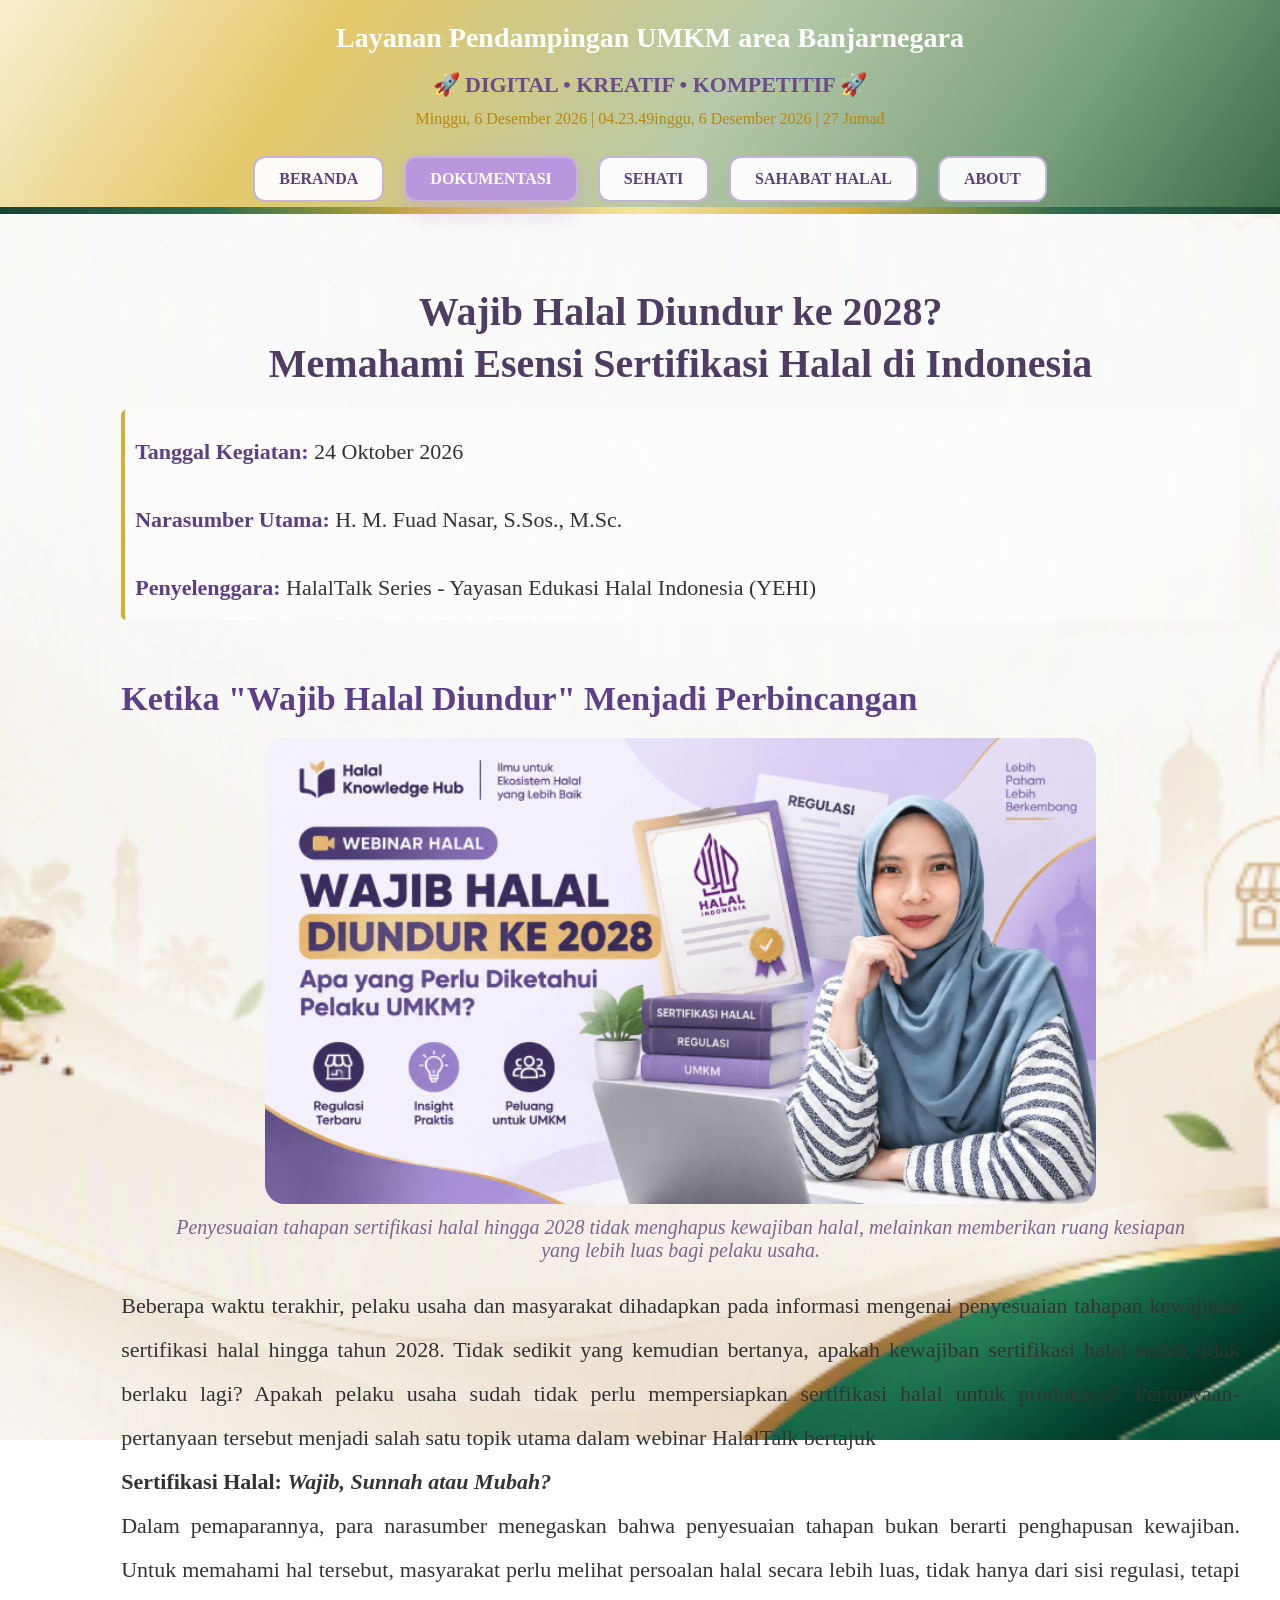
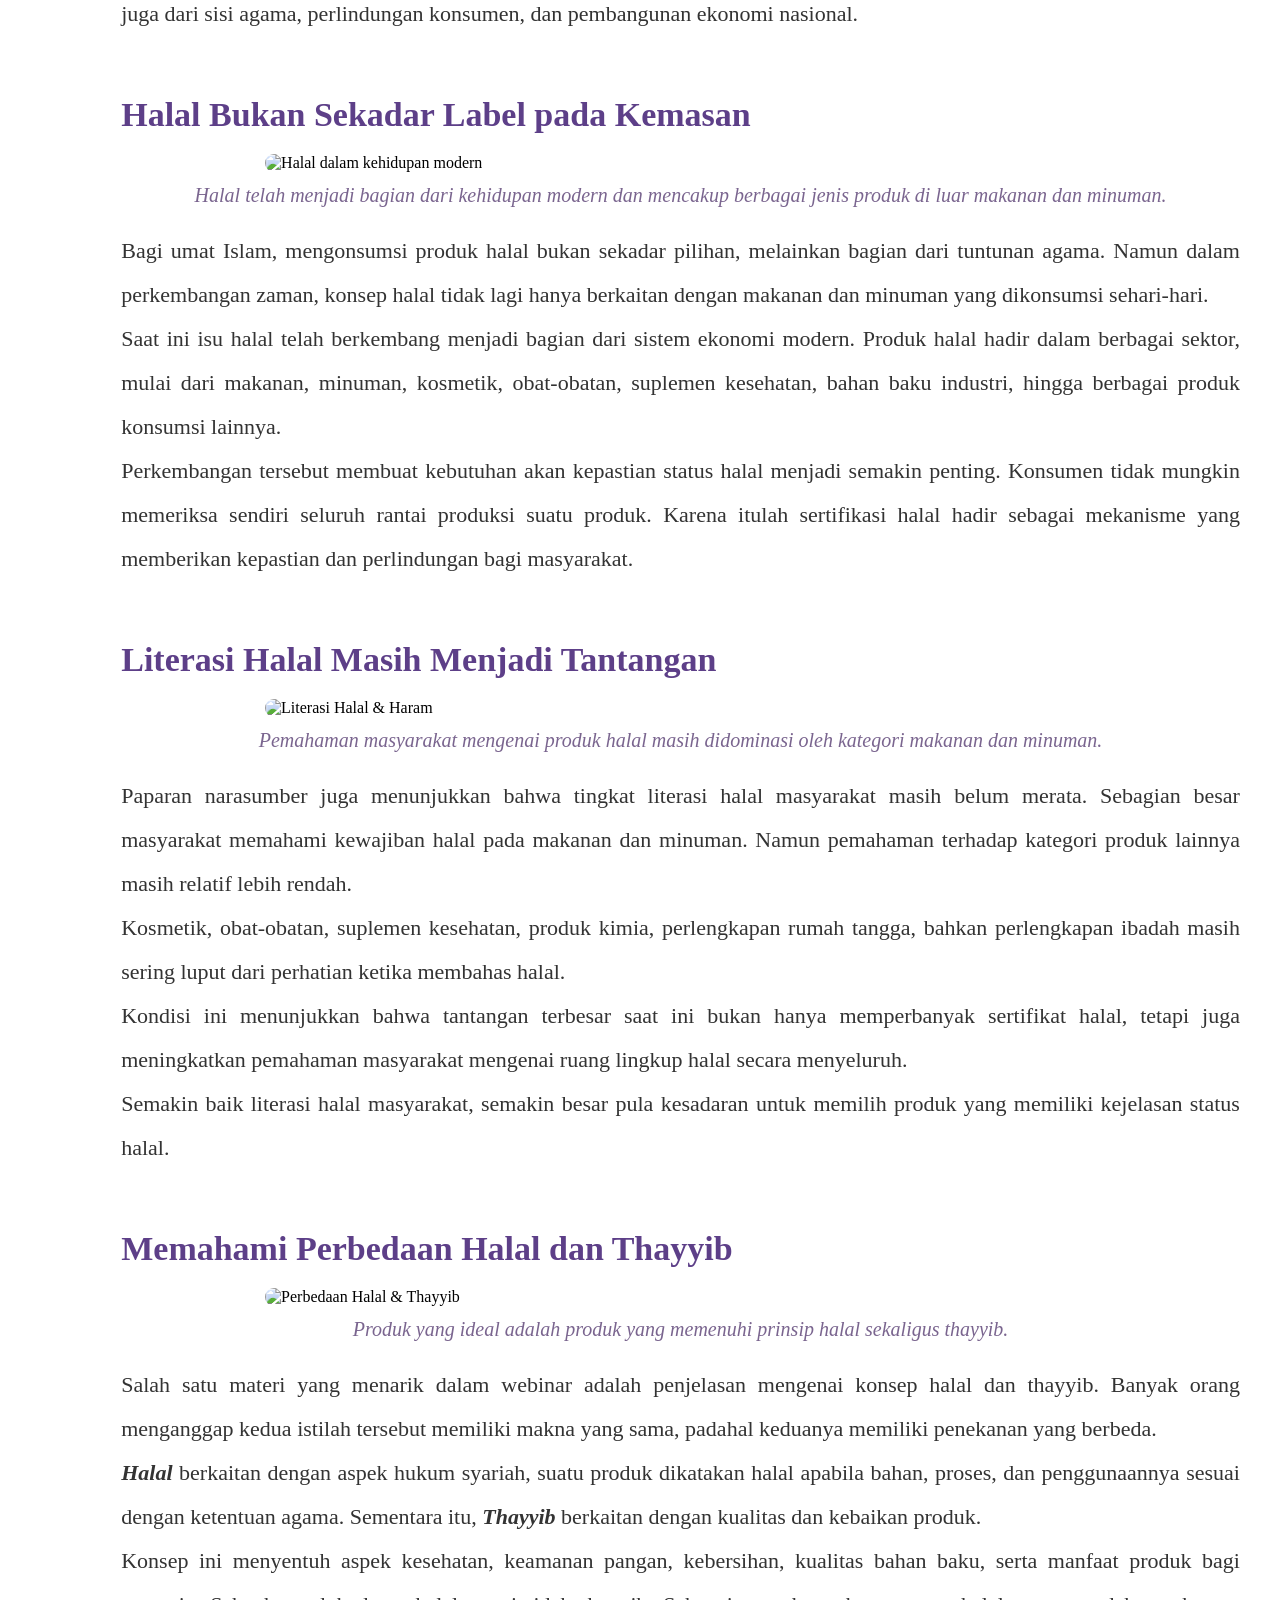
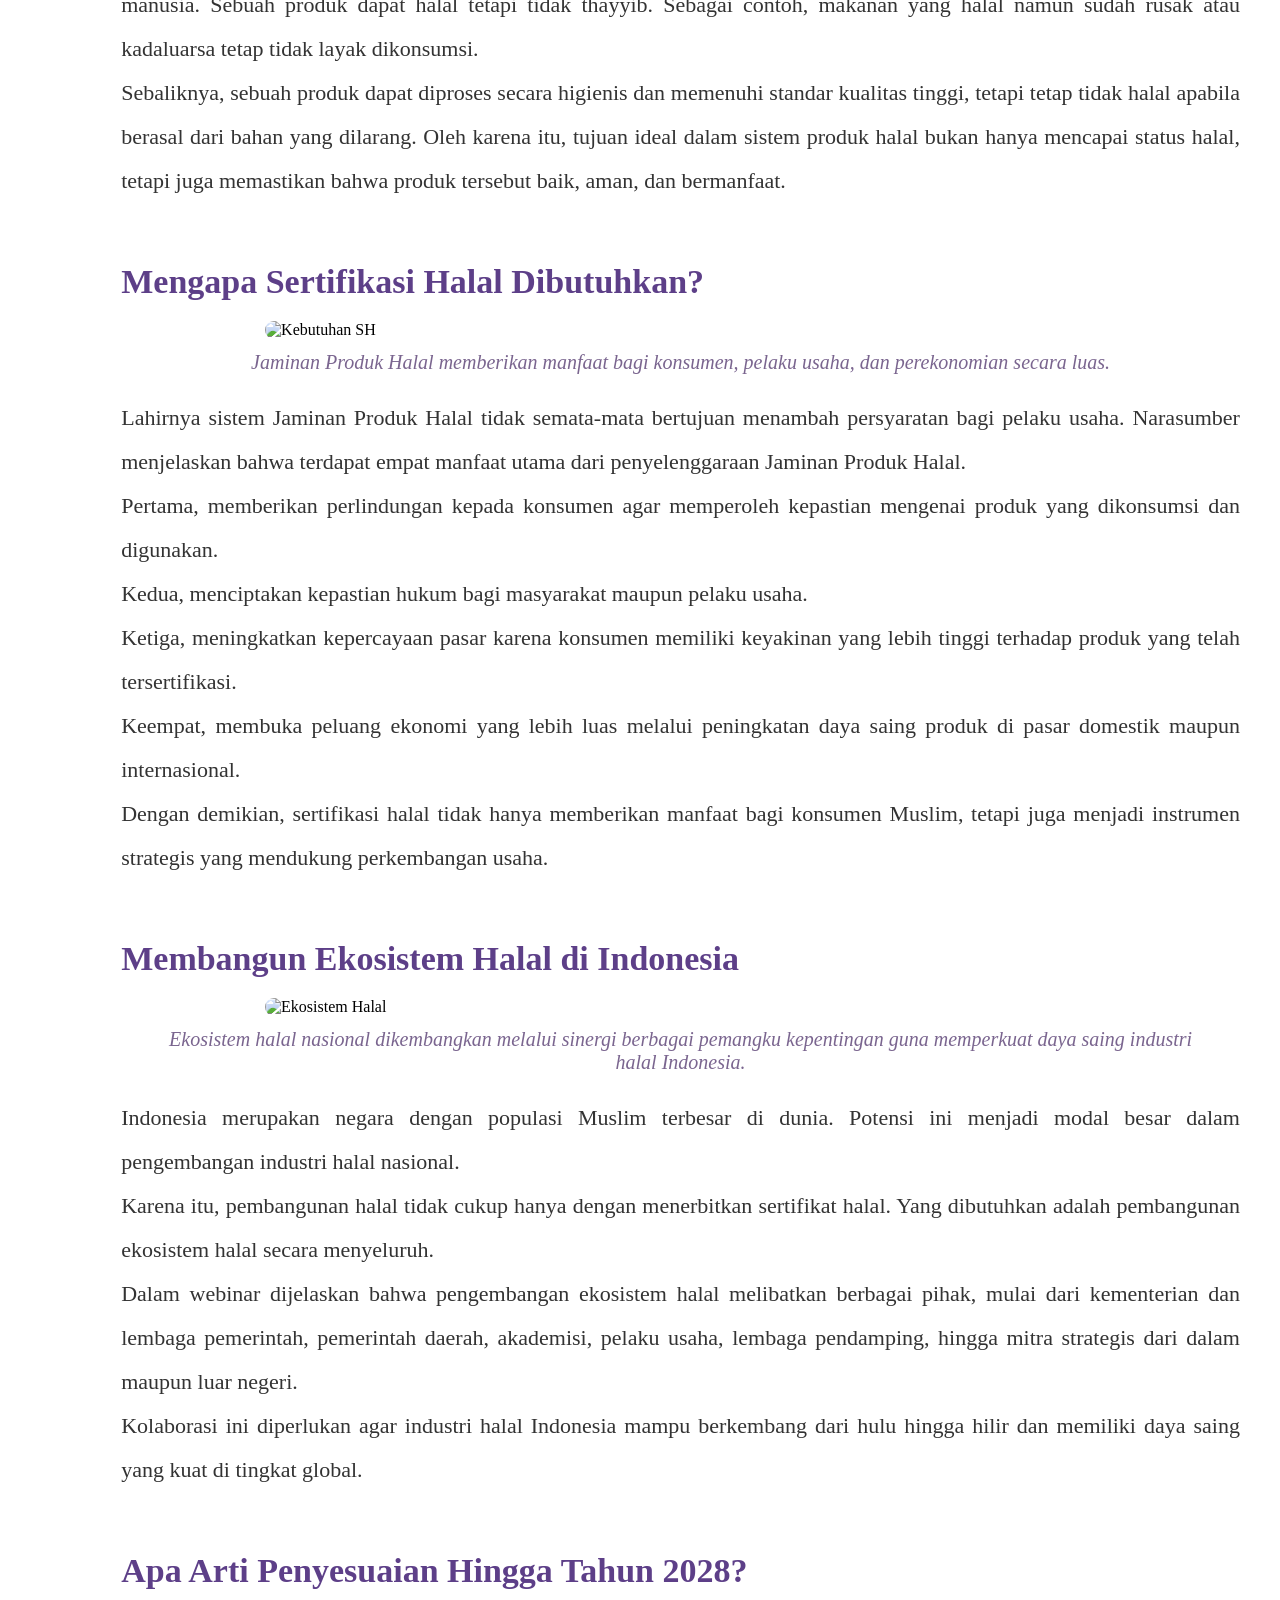
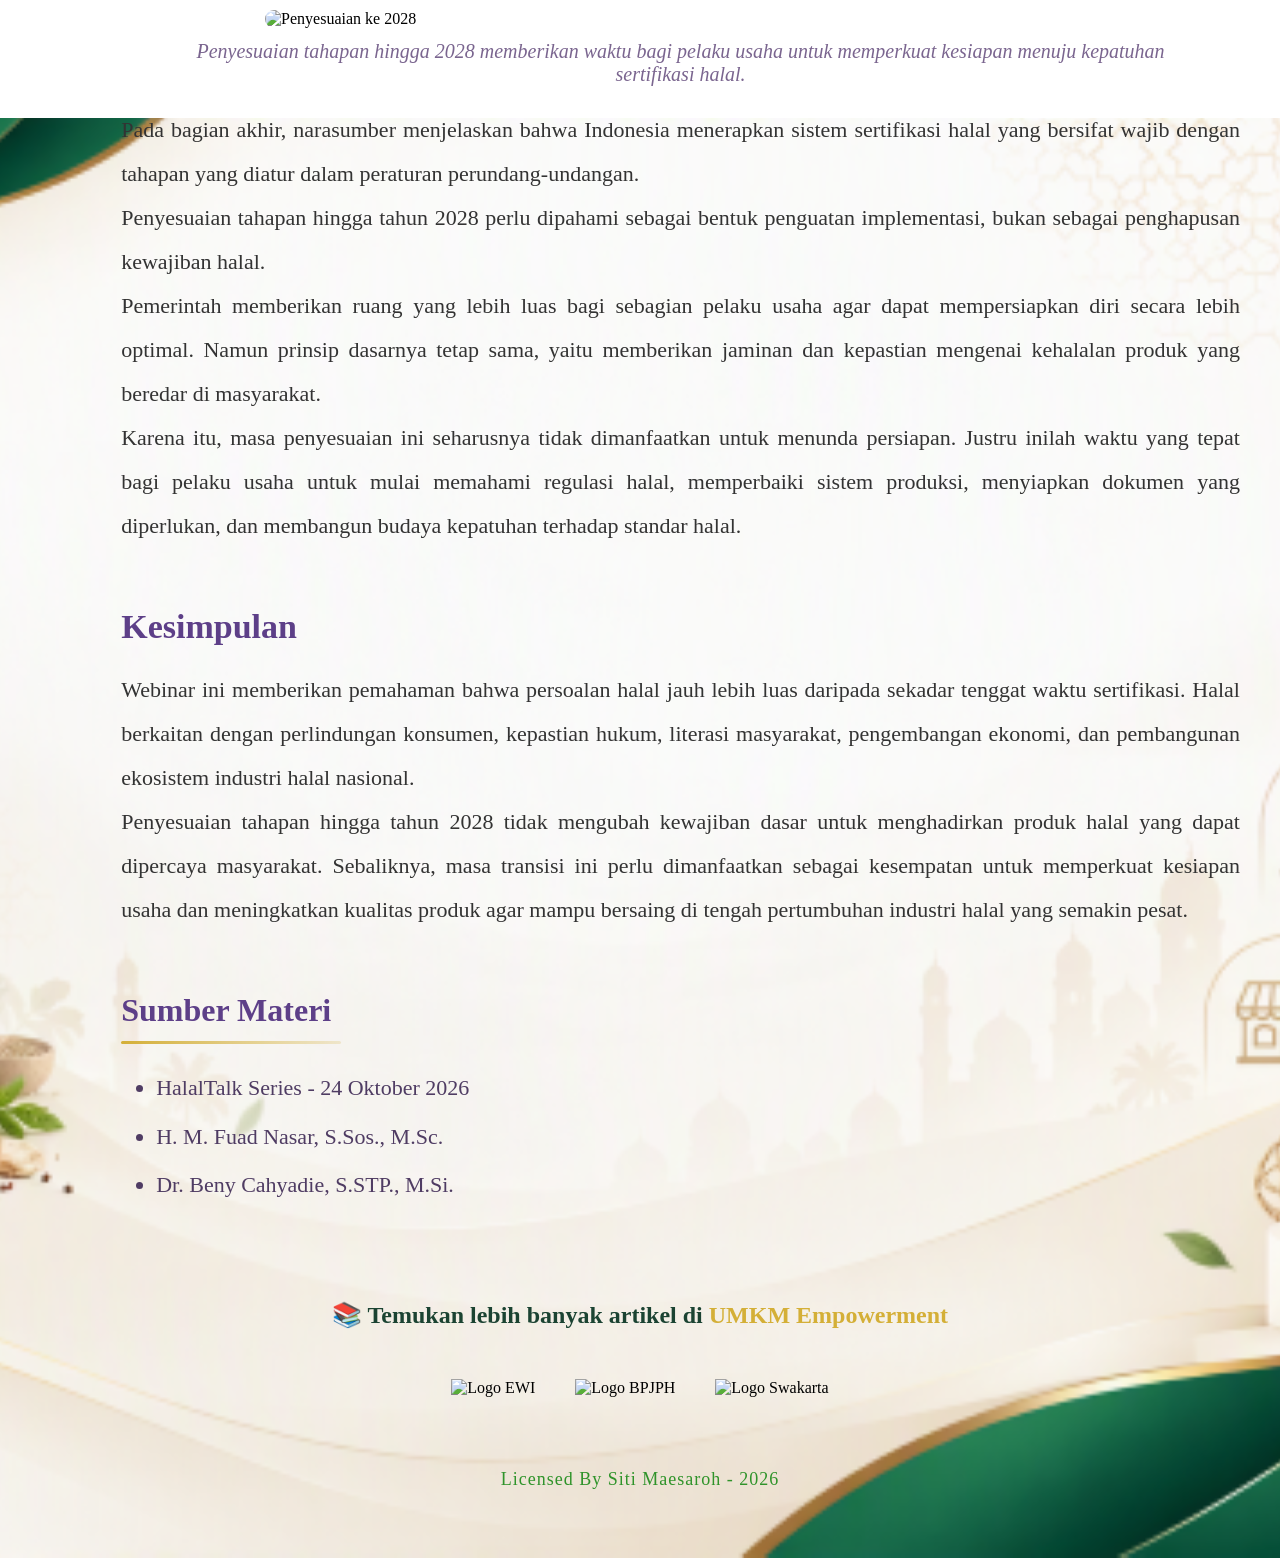
==== commit 616aa1b3: "to my new update" ====
--- a/dokumentasi.html
+++ b/dokumentasi.html
@@ -32,16 +32,19 @@
         <div class="menu-item active-menu"></div>
       </div>
 
-      <div class="menu-item"><a href="dokumentasi.html">DOKUMENTASI</a>
+      <div class="menu-item"><a href="dokumentasi.html" class="active">DOKUMENTASI</a>
       </div>
 
       <div class="menu-item"><a href="https://sertifikasihalal.id/?ref=v7R2S" target="_blank"rel="noopener noreferrer">SEHATI</a>
       </div>
 
       <div class="menu-item">
-        <a href="umkm.html" target="_blank"rel="noopener noreferrer">SAHABAT HALAL</a>
+        <a href="umkm.html">SAHABAT HALAL</a>
        </div>
-
+      
+       <div class="menu-item">
+        <a href="about.html">ABOUT</a>
+       </div>
        </nav>
    </div> <!-- Akhir dari Header Content-->
 
--- a/style.css
+++ b/style.css
@@ -11,10 +11,17 @@
 }
 
 body{
-    background-image:url("assets/background-website.png");
-    background-position:center top;
-    background-repeat:no-repeat;
-    background-size:cover;
+    background-image:
+        url("assets/background-website.png"),
+        url("assets/background-website.png");
+
+    background-position:
+        center top,
+        center bottom;
+
+    background-repeat:
+        no-repeat,
+        no-repeat;
 }
 
 /* ===== HEADER ===== */
@@ -119,6 +126,7 @@
         font-size:16px;
     }
 }
+
 .menu-item button{
     background: transparent;
     border: none;
@@ -162,6 +170,13 @@
     box-shadow:
         0 10px 25px rgba(185,150,221,.35);
 }
+.menu-item a.active{
+    background:#b996dd;
+    color:white;
+    box-shadow:
+        0 10px 25px rgba(185,150,221,.35);
+}
+
 .main-menu{
     display:flex;
     justify-content:center;
